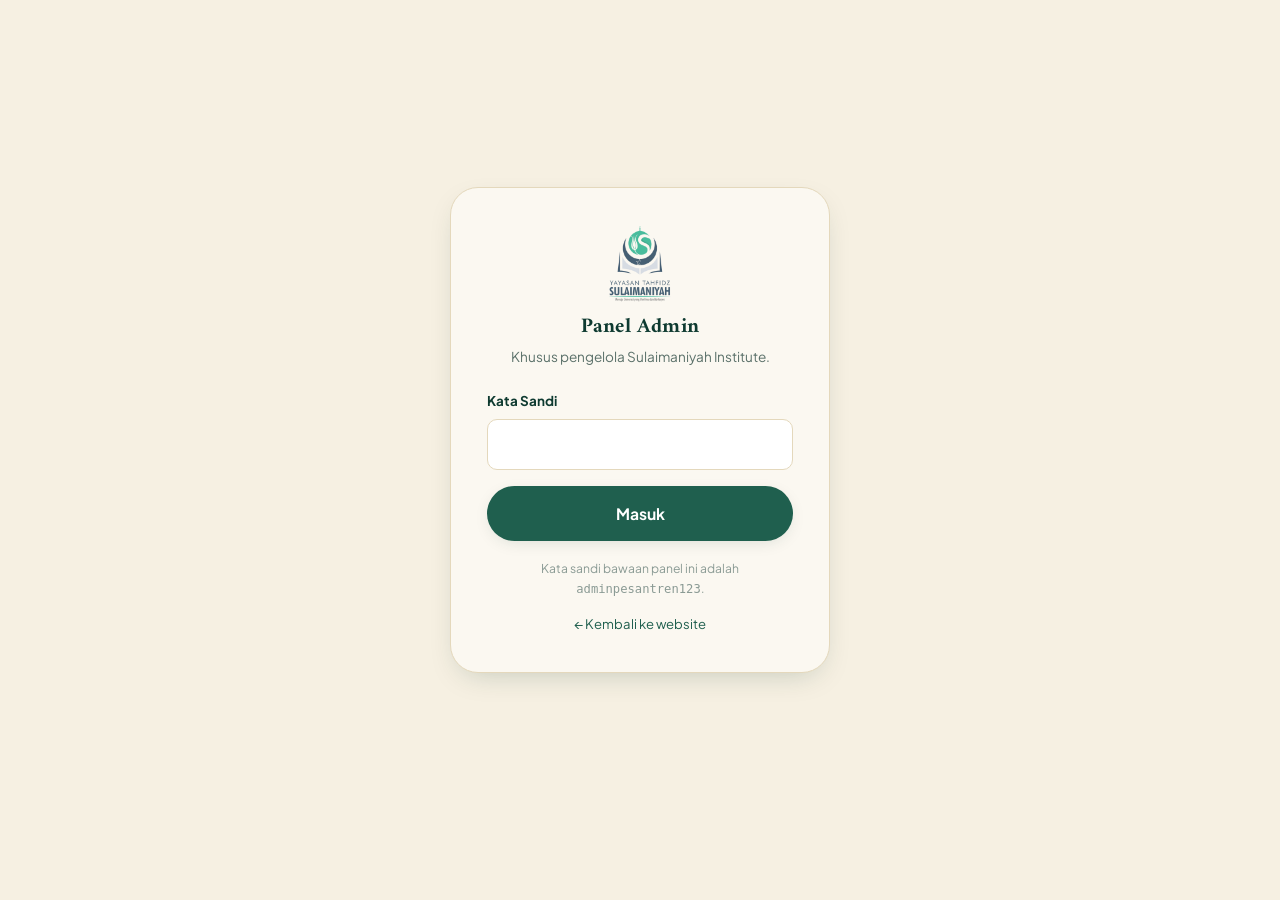
==== admin.html @ 263910fd "Updated Teroke" ====
<!DOCTYPE html>
<html lang="id">
<head>
<meta charset="UTF-8">
<meta name="viewport" content="width=device-width, initial-scale=1.0">
<meta name="robots" content="noindex, nofollow">
<title>Panel Admin — Sulaimaniyah Institute</title>
<link rel="icon" type="image/svg+xml" src="assets/images/sulaimaniyah.svg">
<link rel="stylesheet" href="https://cdnjs.cloudflare.com/ajax/libs/font-awesome/6.5.2/css/all.min.css" referrerpolicy="no-referrer">
<link rel="stylesheet" href="css/style.css">
</head>
<body class="admin-body">

<svg width="0" height="0" style="position:absolute" aria-hidden="true">
  <symbol id="star-mark" viewBox="0 0 64 64">
    <circle cx="32" cy="32" r="31" fill="#0E3A30"/>
    <g fill="none" stroke="#E7C77E" stroke-width="2">
      <rect x="15" y="15" width="34" height="34"/>
      <rect x="15" y="15" width="34" height="34" transform="rotate(45 32 32)"/>
    </g>
    <circle cx="32" cy="32" r="6" fill="#E7C77E"/>
  </symbol>
</svg>

<form id="loginForm" class="admin-shell" style="display: flex; align-items: center; justify-content: center; min-height: 100vh;">
  <div class="admin-login">
    <img width="80" height="80" style="display: block; margin: 0 auto 12px auto;" src="assets/image/sulaimaniyah.png" alt="Logo Sulaimaniyah Institute" />
    <h2 style="font-size:1.3rem;margin-bottom:6px">Panel Admin</h2>
    <p style="font-size:.85rem;color:#5a7069;margin-bottom:22px">Khusus pengelola Sulaimaniyah Institute.</p>
    <div class="field" style="margin-bottom:16px;text-align:left">
      <label for="adminPassword">Kata Sandi</label>
      <input id="adminPassword" type="password" required autocomplete="current-password">
    </div>
    <button class="btn btn-primary btn-block" type="submit">Masuk</button>
    <p id="loginError" style="color:#A3402C;font-size:.82rem;margin-top:12px;min-height:1.2em;display:none;"></p>
    <p style="font-size:.76rem;color:#8a9a94;margin-top:18px">Kata sandi bawaan panel ini adalah <code>adminpesantren123</code>.</p>
    <a href="index.html" style="display:inline-block;margin-top:14px;font-size:.82rem;color:var(--emerald)">← Kembali ke website</a>
  </div>
</form>

<div class="admin-shell" id="adminDashboard" style="display: none;">
  <div style="display:flex;align-items:center;justify-content:space-between;margin-bottom:28px;flex-wrap:wrap;gap:12px">
    <div class="brand">
      <svg class="brand-mark"><use href="#star-mark"/></svg>
      <span class="brand-text">
        <strong>Panel Admin</strong>
        <span>Sulaimaniyah Institute</span>
      </span>
    </div>
    <div style="display:flex;gap:10px">
      <a href="index.html" class="btn btn-outline btn-sm" target="_blank">Lihat Website</a>
      <button class="btn btn-outline btn-sm" id="btnLogout">Keluar</button>
    </div>
  </div>

  <p class="admin-note">
    <i class="fa-solid fa-circle-info"></i>&nbsp;
    Perubahan konten Galeri &amp; Berita disimpan dalam penyimpanan lokal browser (LocalStorage) secara sementara. Data pendaftaran santri dan konfirmasi donasi ditarik secara real-time dari Google Sheets.
  </p>

  <div class="admin-tabs">
    <button class="admin-tab tab-btn active" data-target="panel-galeri">Galeri Foto</button>
    <button class="admin-tab tab-btn" data-target="panel-berita">Berita &amp; Informasi</button>
    <button class="admin-tab tab-btn" data-target="panel-formulir">Pendaftaran &amp; Donasi</button>
  </div>

  <section class="admin-panel tab-pane active" id="panel-galeri">
    <h3 style="margin-bottom:18px">Tambah / Edit Foto</h3>
    <form id="formTambahGaleri">
      <div class="form-grid">
        <div class="field full">
          <label for="g_judul">Judul Foto <span class="req">*</span></label>
          <input id="g_judul" required>
        </div>
        <div class="field">
          <label for="g_kategori">Kategori <span class="req">*</span></label>
          <select id="g_kategori" required>
            <option value="kegiatan">Kegiatan</option>
            <option value="belajar">Belajar</option>
            <option value="acara">Acara</option>
            <option value="fasilitas">Fasilitas</option>
          </select>
        </div>
        <div class="field">
          <label for="g_img_url">URL Gambar <span class="req">*</span></label>
          <input id="g_img_url" placeholder="https://... atau assets/images/nama.jpg" required>
        </div>
      </div>
      <div class="form-foot">
        <button type="submit" class="btn btn-primary">Tambah Foto</button>
      </div>
    </form>

    <div style="margin-top: 30px;">
      <h4 style="margin-bottom: 12px;">Daftar Konten Galeri</h4>
      <div style="overflow-x: auto;">
        <table id="tableCMSGaleri" class="admin-table" style="width: 100%; border-collapse: collapse;">
          <thead>
            <tr style="text-align: left; background: var(--emerald-soft); border-bottom: 2px solid var(--emerald);">
              <th style="padding: 12px 10px;">ID</th>
              <th style="padding: 12px 10px;">Judul</th>
              <th style="padding: 12px 10px;">Kategori</th>
              <th style="padding: 12px 10px;">Aksi</th>
            </tr>
          </thead>
          <tbody>
            <tr><td colspan="4" class="text-center" style="padding: 20px;">Memuat galeri...</td></tr>
          </tbody>
        </table>
      </div>
    </div>
  </section>

  <section class="admin-panel tab-pane" id="panel-berita">
    <h3 style="margin-bottom:18px">Tambah / Edit Berita</h3>
    <form id="formTambahBerita">
      <div class="form-grid">
        <div class="field full">
          <label for="b_judul">Judul <span class="req">*</span></label>
          <input id="b_judul" required>
        </div>
        <div class="field">
          <label for="b_kategori">Kategori <span class="req">*</span></label>
          <select id="b_kategori" required>
            <option value="pengumuman">Pengumuman</option>
            <option value="kegiatan">Kegiatan</option>
            <option value="artikel">Artikel</option>
          </select>
        </div>
        <div class="field full">
          <label for="b_ringkasan">Ringkasan Singkat <span class="req">*</span></label>
          <textarea id="b_ringkasan" rows="2" required></textarea>
        </div>
        <div class="field full">
          <label for="b_isi">Isi Lengkap <span class="req">*</span></label>
          <textarea id="b_isi" rows="5" required></textarea>
        </div>
      </div>
      <div class="form-foot">
        <button type="submit" class="btn btn-primary">Tambah Berita</button>
      </div>
    </form>

    <div style="margin-top: 30px;">
      <h4 style="margin-bottom: 12px;">Daftar Konten Berita</h4>
      <div style="overflow-x: auto;">
        <table id="tableCMSBerita" class="admin-table" style="width: 100%; border-collapse: collapse;">
          <thead>
            <tr style="text-align: left; background: var(--emerald-soft); border-bottom: 2px solid var(--emerald);">
              <th style="padding: 12px 10px;">ID</th>
              <th style="padding: 12px 10px;">Judul</th>
              <th style="padding: 12px 10px;">Kategori</th>
              <th style="padding: 12px 10px;">Aksi</th>
            </tr>
          </thead>
          <tbody>
            <tr><td colspan="4" class="text-center" style="padding: 20px;">Memuat berita...</td></tr>
          </tbody>
        </table>
      </div>
    </div>
  </section>

  <section class="admin-panel tab-pane" id="panel-formulir">
    <div style="display:flex; justify-content:space-between; align-items:center; margin-bottom:18px; flex-wrap:wrap; gap:10px;">
      <h3 style="margin: 0;">Data Formulir Pesantren</h3>
      <span id="dashboardStatus" style="font-weight: 600; color: var(--emerald); font-size: 0.95rem;"></span>
    </div>

    <div style="margin-bottom: 40px;">
      <h4 style="margin-bottom: 12px;">Daftar Pendaftaran Santri (Google Sheets)</h4>
      <div style="overflow-x: auto;">
        <table id="tablePendaftaran" class="admin-table" style="width: 100%; border-collapse: collapse;">
          <thead>
            <tr style="text-align: left; background: var(--emerald-soft); border-bottom: 2px solid var(--emerald);">
              <th style="padding: 12px 10px;">Tanggal</th>
              <th style="padding: 12px 10px;">Nama</th>
              <th style="padding: 12px 10px;">Jenjang</th>
              <th style="padding: 12px 10px;">L/P</th>
              <th style="padding: 12px 10px;">WhatsApp</th>
              <th style="padding: 12px 10px;">Asal Sekolah</th>
            </tr>
          </thead>
          <tbody>
            <tr><td colspan="6" class="text-center" style="padding: 20px; color: #5a7069;">Menghubungkan ke Google Sheets...</td></tr>
          </tbody>
        </table>
      </div>
    </div>

    <div>
      <h4 style="margin-bottom: 12px;">Daftar Konfirmasi Donasi (Google Sheets)</h4>
      <div style="overflow-x: auto;">
        <table id="tableDonasi" class="admin-table" style="width: 100%; border-collapse: collapse;">
          <thead>
            <tr style="text-align: left; background: var(--emerald-soft); border-bottom: 2px solid var(--emerald);">
              <th style="padding: 12px 10px;">Tanggal</th>
              <th style="padding: 12px 10px;">Nama Donatur</th>
              <th style="padding: 12px 10px;">WhatsApp</th>
              <th style="padding: 12px 10px;">Program</th>
              <th style="padding: 12px 10px;">Nominal</th>
              <th style="padding: 12px 10px;">Metode</th>
            </tr>
          </thead>
          <tbody>
            <tr><td colspan="6" class="text-center" style="padding: 20px; color: #5a7069;">Menghubungkan ke Google Sheets...</td></tr>
          </tbody>
        </table>
      </div>
    </div>
  </section>
</div>

<div class="admin-toast" id="toast"></div>

<script src="js/data.js"></script>
<script src="js/admin.js"></script>
</body>
</html>
---- css/style.css ----
/* ==========================================================================
   Pesantren Ukhuwah Islamiyah Sulaimaniyah Institute
   Design system: manuscript-illumination palette, girih geometry signature
   ========================================================================== */

@import url('https://fonts.googleapis.com/css2?family=Amiri:wght@400;700&family=Scheherazade+New:wght@500;700&family=Plus+Jakarta+Sans:wght@400;500;600;700;800&display=swap');

:root{
  /* -- Color tokens ------------------------------------------------------ */
  --ink:            #16302A;   /* deep pine ink — body text on light        */
  --emerald:        #1F5F4E;   /* primary brand green                       */
  --emerald-deep:   #0E3A30;   /* dark green — footer, night sections       */
  --emerald-soft:   #E7EFE9;   /* pale green tint for chips/backgrounds     */
  --gold:           #B9862E;   /* antique illumination gold                 */
  --gold-light:     #E7C77E;   /* light gold for hairlines on dark          */
  --parchment:      #F6F0E2;   /* warm parchment section background        */
  --parchment-line: #E4D8BC;   /* hairline borders on parchment            */
  --ivory:          #FBF8F1;   /* card surface                              */
  --indigo:         #1B2A44;  /* maghrib-sky accent, used sparingly        */
  --white:          #FFFFFF;
  --danger:         #A3402C;

  /* -- Type ---------------------------------------------------------------*/
  --font-display: 'Amiri', 'Noto Naskh Arabic', serif;
  --font-arabic:  'Scheherazade New', 'Amiri', serif;
  --font-body:    'Plus Jakarta Sans', -apple-system, BlinkMacSystemFont, sans-serif;

  /* -- Layout ---------------------------------------------------------------*/
  --container: 1180px;
  --radius-sm: 6px;
  --radius-md: 14px;
  --radius-lg: 28px;
  --shadow-card: 0 10px 30px -12px rgba(14, 58, 48, 0.25);
  --shadow-soft: 0 4px 18px -6px rgba(14, 58, 48, 0.18);
  --ease: cubic-bezier(.22,.61,.36,1);
}

/* -- Reset ---------------------------------------------------------------*/
*,*::before,*::after{ box-sizing:border-box; }
html{ scroll-behavior:smooth; }
@media (prefers-reduced-motion: reduce){
  html{ scroll-behavior:auto; }
  *,*::before,*::after{ animation-duration:0.001ms !important; animation-iteration-count:1 !important; transition-duration:0.001ms !important; scroll-behavior:auto !important; }
}
body{ margin:0; }
img{ max-width:100%; display:block; }
a{ color:inherit; text-decoration:none; }
ul{ margin:0; padding:0; list-style:none; }
button{ font:inherit; cursor:pointer; }
input,textarea,select{ font:inherit; }
h1,h2,h3,h4,p{ margin:0; }

:focus-visible{ outline:3px solid var(--gold); outline-offset:3px; }

body{
  font-family:var(--font-body);
  color:var(--ink);
  background:var(--white);
  -webkit-font-smoothing:antialiased;
  line-height:1.6;
}

/* -- Utility ---------------------------------------------------------------*/
.container{ width:100%; max-width:var(--container); margin-inline:auto; padding-inline:24px; }
.section{ padding-block:96px; position:relative; }
@media (max-width:720px){ .section{ padding-block:64px; } }
.section-head{ max-width:640px; margin-bottom:56px; }
.section-head.center{ margin-inline:auto; text-align:center; }

.eyebrow{
  display:inline-flex; align-items:center; gap:10px;
  font-family:var(--font-arabic);
  font-size:1.15rem;
  color:var(--gold);
  margin-bottom:14px;
}
.eyebrow::before{
  content:''; width:26px; height:2px; background:var(--gold);
}

h1,h2,h3,.font-display{ font-family:var(--font-display); font-weight:700; color:var(--emerald-deep); letter-spacing:.2px; }
h2{ font-size:clamp(1.9rem,3.4vw,2.7rem); line-height:1.15; }
h3{ font-size:1.4rem; line-height:1.3; }
.lede{ font-size:1.08rem; color:#3E5750; margin-top:16px; }

.btn{
  display:inline-flex; align-items:center; justify-content:center; gap:10px;
  padding:14px 28px; border-radius:999px; font-weight:700; font-size:.98rem;
  border:1.5px solid transparent; transition:transform .25s var(--ease), box-shadow .25s var(--ease), background .25s var(--ease);
  white-space:nowrap;
}
.btn:hover{ transform:translateY(-2px); }
.btn-primary{ background:var(--emerald); color:var(--white); box-shadow:var(--shadow-soft); }
.btn-primary:hover{ background:var(--emerald-deep); }
.btn-gold{ background:var(--gold); color:var(--white); box-shadow:var(--shadow-soft); }
.btn-gold:hover{ background:#a1761f; }
.btn-outline{ background:transparent; border-color:var(--emerald); color:var(--emerald); }
.btn-outline:hover{ background:var(--emerald); color:var(--white); }
.btn-outline-light{ background:transparent; border-color:rgba(255,255,255,.55); color:var(--white); }
.btn-outline-light:hover{ background:rgba(255,255,255,.14); }
.btn-sm{ padding:9px 18px; font-size:.85rem; }
.btn-block{ width:100%; }

.chip{ display:inline-flex; align-items:center; gap:6px; padding:6px 14px; border-radius:999px; background:var(--emerald-soft); color:var(--emerald-deep); font-size:.82rem; font-weight:700; }

/* Font Awesome icon sizing inside themed containers */
.facility-ic i, .dprogram .ic i, .about-list .ic i, .news-thumb i, .qris-box i{ font-size:1.35rem; }
.contact-row .ic i, .fab i, .social-row a i{ font-size:1.1rem; }
.nav-toggle i{ font-size:1.3rem; color:var(--emerald-deep); }
.testi-nav-arrow i{ font-size:1rem; }

/* girih watermark background */
.girih-bg{ position:relative; }
.girih-bg::before{
  content:''; position:absolute; inset:0; pointer-events:none; opacity:.05;
  background-image:url("data:image/svg+xml,%3Csvg xmlns='http://www.w3.org/2000/svg' width='84' height='84' viewBox='0 0 84 84'%3E%3Cg fill='none' stroke='%230E3A30' stroke-width='1.2'%3E%3Cpath d='M42 2 L64 24 L42 46 L20 24 Z'/%3E%3Cpath d='M42 46 L64 68 L42 82 L20 68 Z' transform='translate(0,-8)'/%3E%3Ccircle cx='42' cy='24' r='8'/%3E%3C/g%3E%3C/svg%3E");
  background-size:84px 84px;
}

/* geometric corner ornament */
.ornament{ position:absolute; width:34px; height:34px; opacity:.8; }
.ornament svg{ width:100%; height:100%; }
.ornament.tl{ top:10px; left:10px; }
.ornament.tr{ top:10px; right:10px; transform:scaleX(-1); }
.ornament.bl{ bottom:10px; left:10px; transform:scaleY(-1); }
.ornament.br{ bottom:10px; right:10px; transform:scale(-1,-1); }

.framed{ position:relative; border:1px solid var(--parchment-line); border-radius:var(--radius-md); padding:8px; }

/* -- Skip link ---------------------------------------------------------------*/
.skip-link{ position:absolute; left:-9999px; top:0; background:var(--emerald-deep); color:#fff; padding:12px 18px; z-index:999; border-radius:0 0 8px 0; }
.skip-link:focus{ left:0; }

/* ==========================================================================
   Header / Nav
   ========================================================================== */
.site-header{
  position:sticky; top:0; z-index:200; background:rgba(251,248,241,.92); backdrop-filter:blur(10px);
  border-bottom:1px solid var(--parchment-line);
}
.nav{ display:flex; align-items:center; justify-content:space-between; padding-block:14px; }
.brand{ display:flex; align-items:center; gap:12px; }
.brand-mark{ width:42px; height:42px; flex:none; }
.brand-text{ display:flex; flex-direction:column; line-height:1.15; }
.brand-text strong{ font-family:var(--font-display); color:var(--emerald-deep); font-size:1.02rem; }
.brand-text span{ font-size:.7rem; letter-spacing:.14em; text-transform:uppercase; color:var(--gold); font-weight:700; }

.nav-links{ display:flex; align-items:center; gap:30px; }
.nav-links a{ font-size:.92rem; font-weight:600; color:var(--ink); position:relative; padding-block:4px; }
.nav-links a::after{ content:''; position:absolute; left:0; right:0; bottom:-2px; height:2px; background:var(--gold); transform:scaleX(0); transition:transform .25s var(--ease); }
.nav-links a:hover::after, .nav-links a.active::after{ transform:scaleX(1); }
.nav-cta{ display:flex; align-items:center; gap:12px; }
.lang-switcher {
  appearance: none;
  background-color: transparent;
  border: 1px solid var(--parchment-line);
  color: var(--ink);
  padding: 8px 32px 8px 16px;
  border-radius: 999px;
  font-weight: 700;
  font-size: 0.85rem;
  cursor: pointer;
  background-image: url("data:image/svg+xml;charset=UTF-8,%3Csvg xmlns='http://www.w3.org/2000/svg' viewBox='0 0 24 24' fill='none' stroke='%2316302A' stroke-width='2.5' stroke-linecap='round' stroke-linejoin='round'%3E%3Cpolyline points='6 9 12 15 18 9'%3E%3C/polyline%3E%3C/svg%3E");
  background-repeat: no-repeat;
  background-position: right 12px center;
  background-size: 12px;
  transition: all 0.25s var(--ease);
}

.lang-switcher:hover, .lang-switcher:focus {
  border-color: var(--emerald);
  outline: none;
}
.nav-toggle{ display:none; background:none; border:none; padding:8px; }
.nav-toggle span{ display:block; width:24px; height:2px; background:var(--emerald-deep); margin:5px 0; transition:transform .25s var(--ease), opacity .25s var(--ease); }

@media (max-width:960px){
  .nav-links{
    position:fixed; inset:70px 0 0 0; background:var(--ivory); flex-direction:column; justify-content:flex-start;
    padding:32px 24px; gap:22px; transform:translateX(100%); transition:transform .3s var(--ease); overflow:auto;
  }
  .nav-links.open{ transform:translateX(0); }
  .nav-toggle{ display:block; }
  .nav-cta .btn span{ display:none; }
}

/* ==========================================================================
   Hero
   ========================================================================== */
.hero{
  position:relative; padding-block:72px 100px; overflow:hidden;
  background:radial-gradient(circle at 85% 0%, var(--emerald-soft) 0%, var(--white) 55%);
}
.hero-grid{ display:grid; grid-template-columns:1.05fr .95fr; gap:56px; align-items:center; }
@media (max-width:960px){ .hero-grid{ grid-template-columns:1fr; } }

.hero-ar{ font-family:var(--font-arabic); font-size:1.6rem; color:var(--gold); margin-bottom:18px; }
.hero h1{ font-size:clamp(2.3rem,4.4vw,3.6rem); line-height:1.1; }
.hero h1 em{ font-style:normal; color:var(--emerald); }
.hero-actions{ display:flex; flex-wrap:wrap; gap:16px; margin-top:34px; }

.hero-figure{ position:relative; }
.hero-frame{
  position:relative; border-radius:var(--radius-lg); overflow:hidden; aspect-ratio:4/5;
  background:linear-gradient(160deg,var(--emerald) 0%,var(--emerald-deep) 100%);
  box-shadow:var(--shadow-card); border:6px solid var(--ivory); outline:1px solid var(--parchment-line);
}
.hero-frame svg{ width:100%; height:100%; }
.hero-badge{
  position:absolute; left:-18px; bottom:26px; background:var(--ivory); border:1px solid var(--parchment-line);
  border-radius:var(--radius-md); padding:16px 20px; box-shadow:var(--shadow-card); display:flex; gap:12px; align-items:center;
  max-width:230px;
}
@media (max-width:520px){ .hero-badge{ left:8px; bottom:-20px; } }
.hero-badge strong{ display:block; font-family:var(--font-display); color:var(--emerald-deep); font-size:1.3rem; }
.hero-badge span{ font-size:.78rem; color:#5a7069; }

/* ==========================================================================
   Stats
   ========================================================================== */
.stats{ background:var(--emerald-deep); color:var(--white); padding-block:52px; }
.stats-grid{ display:grid; grid-template-columns:repeat(4,1fr); gap:24px; text-align:center; }
@media (max-width:760px){ .stats-grid{ grid-template-columns:repeat(2,1fr); } }
.stat strong{ display:block; font-family:var(--font-display); font-size:clamp(2.5rem, 5vw, 4rem); color:var(--gold-light); }
.stat span{ font-size:.82rem; letter-spacing:.05em; opacity:.85; }

/* ==========================================================================
   Tentang
   ========================================================================== */
.about{ background:var(--white); }
.about-grid{ display:grid; grid-template-columns:1fr 1fr; gap:64px; align-items:start; }
@media (max-width:900px){ .about-grid{ grid-template-columns:1fr; } }
.about-list{ margin-top:26px; display:grid; gap:16px; }
.about-list li{ display:flex; gap:14px; align-items:flex-start; font-size:.96rem; }
.about-list .ic{ flex:none; width:34px; height:34px; border-radius:50%; background:var(--emerald-soft); display:flex; align-items:center; justify-content:center; color:var(--emerald); }
.pull-quote{
  font-family:var(--font-display); font-size:1.25rem; color:var(--emerald-deep); line-height:1.5;
  border-left:3px solid var(--gold); padding-left:22px; margin-top:8px;
}
.pull-quote footer{ font-family:var(--font-body); font-size:.82rem; color:#5a7069; margin-top:10px; font-weight:600; }

/* ==========================================================================
   Fasilitas
   ========================================================================== */
.facilities{ background:var(--parchment); }
.facility-grid{ display:grid; grid-template-columns:repeat(3,1fr); gap:26px; }
@media (max-width:900px){ .facility-grid{ grid-template-columns:repeat(2,1fr); } }
@media (max-width:600px){ .facility-grid{ grid-template-columns:1fr; } }
.facility-card{
  background:var(--ivory); border:1px solid var(--parchment-line); border-radius:var(--radius-md);
  padding:28px 24px; position:relative; overflow:hidden; transition:transform .25s var(--ease), box-shadow .25s var(--ease);
}
.facility-card:hover{ transform:translateY(-6px); box-shadow:var(--shadow-card); }
.facility-ic{ width:52px; height:52px; border-radius:14px; background:var(--emerald); color:#fff; display:flex; align-items:center; justify-content:center; margin-bottom:18px; }
.facility-card h3{ margin-bottom:8px; }
.facility-card p{ font-size:.92rem; color:#4a615a; }

/* ==========================================================================
   Galeri
   ========================================================================== */
.gallery-filters{ display:flex; flex-wrap:wrap; gap:10px; margin-bottom:32px; }
.gfilter{ padding:9px 18px; border-radius:999px; border:1.5px solid var(--parchment-line); background:var(--ivory); font-weight:700; font-size:.84rem; color:var(--emerald-deep); transition:all .2s var(--ease); }
.gfilter.active, .gfilter:hover{ background:var(--emerald); border-color:var(--emerald); color:#fff; }
.gallery-grid{ display:grid; grid-template-columns:repeat(4,1fr); gap:16px; }
@media (max-width:900px){ .gallery-grid{ grid-template-columns:repeat(3,1fr); } }
@media (max-width:620px){ .gallery-grid{ grid-template-columns:repeat(2,1fr); } }
.gitem{
  position:relative; border-radius:var(--radius-sm); overflow:hidden; aspect-ratio:1/1; cursor:pointer;
  border:1px solid var(--parchment-line);
}
.gitem img{ width:100%; height:100%; object-fit:cover; transition:transform .5s var(--ease); }
.gitem:hover img{ transform:scale(1.08); }
.gitem .gcap{
  position:absolute; inset:auto 0 0 0; padding:10px 12px; font-size:.76rem; font-weight:700; color:#fff;
  background:linear-gradient(0deg,rgba(14,58,48,.88),transparent); opacity:0; transition:opacity .25s var(--ease);
}
.gitem:hover .gcap{ opacity:1; }
.gallery-empty{ text-align:center; padding:40px 0; color:#5a7069; font-size:.92rem; }

.lightbox{
  position:fixed; inset:0; background:rgba(14,20,18,.92); z-index:400; display:none;
  align-items:center; justify-content:center; padding:32px;
}
.lightbox.open{ display:flex; }
.lightbox-inner{ max-width:820px; width:100%; }
.lightbox-inner img{ width:100%; border-radius:var(--radius-md); max-height:70vh; object-fit:contain; background:#0E3A30; }
.lightbox-cap{ color:#fff; text-align:center; margin-top:14px; font-size:.9rem; }
.lightbox-close{ position:absolute; top:24px; right:28px; background:none; border:none; color:#fff; font-size:2rem; line-height:1; }

/* ==========================================================================
   Berita
   ========================================================================== */
.news-grid{ display:grid; grid-template-columns:repeat(3,1fr); gap:26px; }
@media (max-width:900px){ .news-grid{ grid-template-columns:1fr 1fr; } }
@media (max-width:620px){ .news-grid{ grid-template-columns:1fr; } }
.news-card{ background:var(--ivory); border:1px solid var(--parchment-line); border-radius:var(--radius-md); overflow:hidden; display:flex; flex-direction:column; transition:box-shadow .25s var(--ease), transform .25s var(--ease); }
.news-card:hover{ transform:translateY(-4px); box-shadow:var(--shadow-card); }
.news-thumb{ aspect-ratio:16/10; background:linear-gradient(135deg,var(--emerald-soft),var(--parchment)); display:flex; align-items:center; justify-content:center; color:var(--emerald); }
.news-thumb svg{ width:44px; height:44px; }
.news-body{ padding:22px; display:flex; flex-direction:column; gap:10px; flex:1; }
.news-meta{ display:flex; gap:10px; font-size:.74rem; text-transform:uppercase; letter-spacing:.06em; color:var(--gold); font-weight:700; }
.news-body h3{ font-size:1.12rem; }
.news-body p{ font-size:.88rem; color:#4a615a; flex:1; }
.news-more{ font-weight:700; font-size:.84rem; color:var(--emerald); display:inline-flex; align-items:center; gap:6px; }

.news-modal{ position:fixed; inset:0; background:rgba(14,20,18,.6); z-index:400; display:none; align-items:center; justify-content:center; padding:24px; }
.news-modal.open{ display:flex; }
.news-modal-card{ background:var(--ivory); max-width:640px; width:100%; border-radius:var(--radius-md); padding:36px; max-height:85vh; overflow:auto; position:relative; }
.news-modal-close{ position:absolute; top:18px; right:18px; background:none; border:none; font-size:1.6rem; color:var(--emerald-deep); }

/* ==========================================================================
   Forms (Pendaftaran / Donasi confirm)
   ========================================================================== */
.form-card{ background:var(--ivory); border:1px solid var(--parchment-line); border-radius:var(--radius-lg); padding:40px; box-shadow:var(--shadow-soft); }
.form-grid{ display:grid; grid-template-columns:1fr 1fr; gap:20px; }
@media (max-width:640px){ .form-grid{ grid-template-columns:1fr; } }
.field{ display:flex; flex-direction:column; gap:7px; }
.field.full{ grid-column:1/-1; }
.field label{ font-size:.84rem; font-weight:700; color:var(--emerald-deep); }
.field .req{ color:var(--danger); }
.field input, .field select, .field textarea{
  padding:12px 14px; border-radius:10px; border:1.5px solid var(--parchment-line); background:#fff; color:var(--ink);
  transition:border-color .2s var(--ease);
}
.field input:focus, .field select:focus, .field textarea:focus{ border-color:var(--emerald); }
.field small{ font-size:.76rem; color:#6a7f78; }
.form-foot{ display:flex; align-items:center; justify-content:space-between; gap:16px; margin-top:26px; flex-wrap:wrap; }
.form-status{ font-size:.86rem; font-weight:700; min-height:1.2em; }
.form-status.ok{ color:var(--emerald); }
.form-status.err{ color:var(--danger); }
.form-note{ background:var(--emerald-soft); color:var(--emerald-deep); border-radius:var(--radius-md); padding:16px 20px; font-size:.86rem; margin-bottom:24px; }

/* ==========================================================================
   Donasi
   ========================================================================== */
.donation{ background:var(--emerald-deep); color:var(--white); position:relative; }
.donation .section-head p{ color:#CFE0D8; }
.donation .eyebrow{ color:var(--gold-light); }
.donation h2{ color:#fff; }
.donation-programs{ display:grid; grid-template-columns:repeat(4,1fr); gap:20px; margin-bottom:56px; }
@media (max-width:900px){ .donation-programs{ grid-template-columns:1fr 1fr; } }
@media (max-width:560px){ .donation-programs{ grid-template-columns:1fr; } }
.dprogram{ background:rgba(255,255,255,.06); border:1px solid rgba(255,255,255,.14); border-radius:var(--radius-md); padding:24px; }
.dprogram .ic{ width:44px; height:44px; border-radius:12px; background:var(--gold); display:flex; align-items:center; justify-content:center; margin-bottom:16px; color:var(--emerald-deep); }
.dprogram h3{ color:#fff; font-size:1.05rem; }
.dprogram p{ font-size:.85rem; color:#CFE0D8; margin-top:8px; }

.donation-panel{ display:grid; grid-template-columns:1fr 1fr; gap:36px; background:rgba(255,255,255,.04); border:1px solid rgba(255,255,255,.14); border-radius:var(--radius-lg); padding:36px; }
@media (max-width:900px){ .donation-panel{ grid-template-columns:1fr; } }
.bank-row{ display:flex; align-items:center; justify-content:space-between; background:rgba(255,255,255,.07); border-radius:12px; padding:14px 18px; margin-bottom:12px; }
.bank-row strong{ display:block; font-size:1.02rem; letter-spacing:.03em; }
.bank-row span{ font-size:.78rem; color:#CFE0D8; }
.copy-btn{ background:var(--gold); color:var(--emerald-deep); border:none; border-radius:8px; padding:8px 14px; font-weight:700; font-size:.78rem; }
.qris-box{ background:#fff; border-radius:var(--radius-md); padding:18px; margin-top:18px; text-align:center; color:var(--emerald-deep); }
.qris-box svg{ width:150px; height:150px; margin-inline:auto; }
.donation-panel .form-card{ background:#fff; }

/* ==========================================================================
   Testimoni
   ========================================================================== */
.testi{ background:var(--parchment); }
.testi-track-wrap{ position:relative; overflow: hidden; max-width:720px; margin-inline:auto; }
.testi-track{ display:flex; transition: transform 0.4s ease-in-out; }
.testi-card{ flex:0 0 100%; background:var(--ivory); border:1px solid var(--parchment-line); border-radius:var(--radius-lg); padding:40px; text-align:center; }
.testi-card p{ font-family:var(--font-display); font-size:1.25rem; color:var(--emerald-deep); line-height:1.55; }
.testi-avatar{ width:56px; height:56px; border-radius:50%; background:var(--emerald); color:#fff; display:flex; align-items:center; justify-content:center; margin:22px auto 10px; font-weight:700; font-family:var(--font-display); }
.testi-name{ font-weight:700; color:var(--emerald-deep); }
.testi-role{ font-size:.8rem; color:#6a7f78; }
.testi-nav{ display:flex; align-items:center; justify-content:center; gap:16px; margin-top:26px; }
.testi-dots{ display:flex; gap:10px; }
.testi-dot{ width:9px; height:9px; border-radius:50%; background:var(--parchment-line); border:none; padding:0; }
.testi-dot.active{ background:var(--emerald); width:22px; border-radius:5px; transition:all .25s var(--ease); }
.testi-nav-arrow{ width:38px; height:38px; border-radius:50%; border:1px solid var(--parchment-line); background:var(--ivory); display:flex; align-items:center; justify-content:center; color:var(--emerald-deep); }
.testi-nav-arrow:hover{ background:var(--emerald); color:#fff; }

/* ==========================================================================
   FAQ
   ========================================================================== */
.faq-list{ max-width:760px; margin-inline:auto; display:grid; gap:14px; }
.faq-item{ border:1px solid var(--parchment-line); border-radius:var(--radius-md); overflow:hidden; background:var(--ivory); }
.faq-q{ width:100%; display:flex; align-items:center; justify-content:space-between; gap:16px; padding:20px 24px; background:none; border:none; text-align:left; font-weight:700; color:var(--emerald-deep); font-size:.98rem; }
.faq-q .plus{ flex:none; width:22px; height:22px; position:relative; }
.faq-q .plus::before, .faq-q .plus::after{ content:''; position:absolute; background:var(--emerald); transition:transform .25s var(--ease); }
.faq-q .plus::before{ left:0; top:50%; width:100%; height:2px; transform:translateY(-50%); }
.faq-q .plus::after{ top:0; left:50%; width:2px; height:100%; transform:translateX(-50%); }
.faq-item.open .plus::after{ transform:translateX(-50%) scaleY(0); }
.faq-a{ max-height:0; overflow:hidden; transition:max-height .3s var(--ease); }
.faq-a p{ padding:0 24px 20px; font-size:.9rem; color:#4a615a; }

/* ==========================================================================
   Kontak
   ========================================================================== */
.contact-grid{ display:grid; grid-template-columns:1fr 1fr; gap:40px; }
@media (max-width:900px){ .contact-grid{ grid-template-columns:1fr; } }
.contact-info{ display:grid; gap:20px; }
.contact-row{ display:flex; gap:16px; align-items:flex-start; }
.contact-row .ic{ flex:none; width:42px; height:42px; border-radius:12px; background:var(--emerald-soft); color:var(--emerald); display:flex; align-items:center; justify-content:center; }
.contact-row strong{ display:block; font-size:.95rem; }
.contact-row span, .contact-row a{ font-size:.86rem; color:#4a615a; }
.map-frame{ border-radius:var(--radius-md); overflow:hidden; border:1px solid var(--parchment-line); aspect-ratio:4/3; }
.map-frame iframe{ width:100%; height:100%; border:0; }
.social-row{ display:flex; gap:12px; margin-top:8px; }
.social-row a{ width:40px; height:40px; border-radius:50%; background:var(--emerald); color:#fff; display:flex; align-items:center; justify-content:center; transition:background .2s var(--ease); }
.social-row a:hover{ background:var(--gold); }

/* ==========================================================================
   Footer
   ========================================================================== */
.site-footer{ background:var(--indigo); color:#D9E2EC; padding-top:64px; }
.footer-grid{ display:grid; grid-template-columns:1.4fr 1fr 1fr 1fr; gap:40px; padding-bottom:44px; border-bottom:1px solid rgba(255,255,255,.1); }
@media (max-width:800px){ .footer-grid{ grid-template-columns:1fr 1fr; } }
.footer-grid h4{ color:#fff; font-size:.85rem; text-transform:uppercase; letter-spacing:.08em; margin-bottom:16px; }
.footer-grid ul{ display:grid; gap:10px; }
.footer-grid a{ font-size:.86rem; color:#B7C4D6; }
.footer-grid a:hover{ color:#fff; }
.footer-brand p{ font-size:.86rem; color:#B7C4D6; margin-top:12px; max-width:280px; }
.footer-bottom{ display:flex; justify-content:space-between; padding-block:22px; font-size:.78rem; color:#8fa0b5; flex-wrap:wrap; gap:10px; }

/* ==========================================================================
   Floating actions
   ========================================================================== */
.fab-wrap{ position:fixed; right:22px; bottom:22px; z-index:250; display:flex; flex-direction:column; gap:12px; align-items:flex-end; }
.fab{ width:52px; height:52px; border-radius:50%; display:flex; align-items:center; justify-content:center; box-shadow:var(--shadow-card); border:none; }
.fab-wa{ background:#25D366; color:#fff; }
.fab-top{ background:var(--ivory); color:var(--emerald-deep); border:1px solid var(--parchment-line); opacity:0; pointer-events:none; transform:translateY(8px); transition:all .25s var(--ease); }
.fab-top.show{ opacity:1; pointer-events:auto; transform:translateY(0); }

/* ==========================================================================
   Reveal-on-scroll
   ========================================================================== */
.reveal{ opacity:0; transform:translateY(18px); transition:opacity .6s var(--ease), transform .6s var(--ease); }
.reveal.in{ opacity:1; transform:translateY(0); }

/* ==========================================================================
   Admin panel
   ========================================================================== */
.admin-body{ background:var(--parchment); min-height:100vh; }
.admin-shell{ max-width:980px; margin-inline:auto; padding:40px 24px 80px; }
.admin-login{ max-width:380px; margin:12vh auto; background:var(--ivory); border:1px solid var(--parchment-line); border-radius:var(--radius-lg); padding:36px; box-shadow:var(--shadow-card); text-align:center; }
.admin-tabs{ display:flex; gap:10px; margin-bottom:28px; flex-wrap:wrap; }
.admin-tab{ padding:10px 18px; border-radius:999px; border:1.5px solid var(--parchment-line); background:var(--ivory); font-weight:700; font-size:.85rem; }
.admin-tab.active{ background:var(--emerald); border-color:var(--emerald); color:#fff; }
.admin-panel{ display:none; background:var(--ivory); border:1px solid var(--parchment-line); border-radius:var(--radius-lg); padding:32px; }
.admin-panel.active{ display:block; }
.admin-list{ display:grid; gap:12px; margin-top:24px; }
.admin-row{ display:flex; align-items:center; gap:14px; border:1px solid var(--parchment-line); border-radius:12px; padding:12px; background:#fff; }
.admin-row img{ width:56px; height:56px; object-fit:cover; border-radius:8px; flex:none; background:var(--emerald-soft); }
.admin-row .meta{ flex:1; min-width:0; }
.admin-row .meta strong{ display:block; font-size:.9rem; }
.admin-row .meta span{ font-size:.76rem; color:#6a7f78; }
.admin-row .row-actions{ display:flex; gap:8px; flex:none; }
.icon-btn{ width:34px; height:34px; border-radius:8px; border:1px solid var(--parchment-line); background:#fff; display:flex; align-items:center; justify-content:center; }
.icon-btn.danger{ color:var(--danger); }
.admin-note{ background:var(--emerald-soft); color:var(--emerald-deep); padding:14px 18px; border-radius:12px; font-size:.84rem; margin-bottom:22px; }
.admin-toast{ position:fixed; bottom:24px; left:50%; transform:translateX(-50%) translateY(20px); background:var(--emerald-deep); color:#fff; padding:14px 22px; border-radius:999px; font-size:.86rem; font-weight:700; opacity:0; transition:all .3s var(--ease); pointer-events:none; z-index:500; }
.admin-toast.show{ opacity:1; transform:translateX(-50%) translateY(0); }
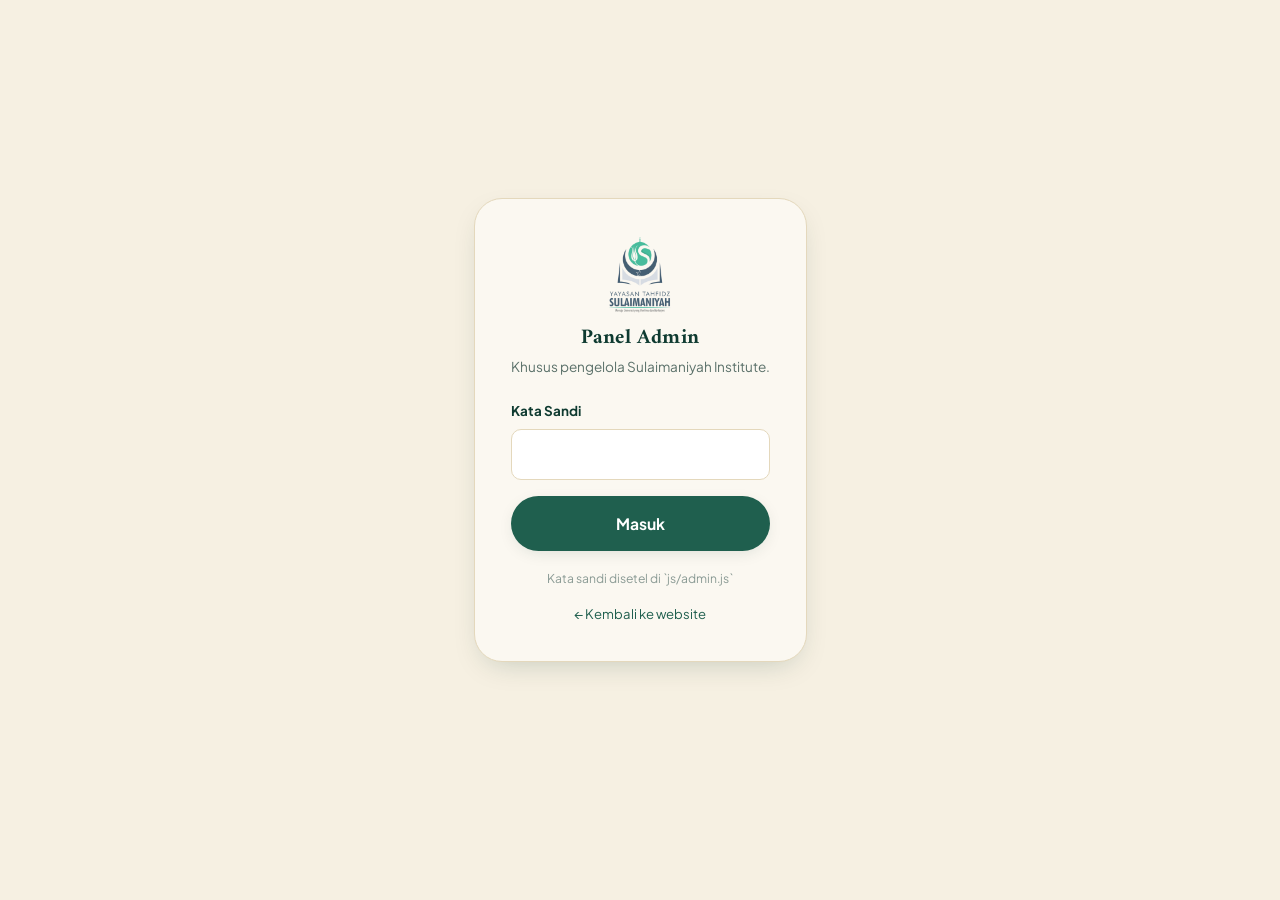
==== commit d52fec22: "Updated Teroke" ====
--- a/admin.html
+++ b/admin.html
@@ -33,7 +33,7 @@
     </div>
     <button class="btn btn-primary btn-block" type="submit">Masuk</button>
     <p id="loginError" style="color:#A3402C;font-size:.82rem;margin-top:12px;min-height:1.2em;display:none;"></p>
-    <p style="font-size:.76rem;color:#8a9a94;margin-top:18px">Kata sandi bawaan panel ini adalah <code>adminpesantren123</code>.</p>
+    <p style="font-size:.76rem;color:#8a9a94;margin-top:18px">Kata sandi disetel di `js/admin.js`</p>
     <a href="index.html" style="display:inline-block;margin-top:14px;font-size:.82rem;color:var(--emerald)">← Kembali ke website</a>
   </div>
 </form>
@@ -41,7 +41,7 @@
 <div class="admin-shell" id="adminDashboard" style="display: none;">
   <div style="display:flex;align-items:center;justify-content:space-between;margin-bottom:28px;flex-wrap:wrap;gap:12px">
     <div class="brand">
-      <svg class="brand-mark"><use href="#star-mark"/></svg>
+      <img width="50" height="50" style="display: block; margin: 0 auto 12px auto;" src="assets/image/sulaimaniyah.png" alt="Logo Sulaimaniyah Institute" />
       <span class="brand-text">
         <strong>Panel Admin</strong>
         <span>Sulaimaniyah Institute</span>
@@ -55,13 +55,13 @@
 
   <p class="admin-note">
     <i class="fa-solid fa-circle-info"></i>&nbsp;
-    Perubahan konten Galeri &amp; Berita disimpan dalam penyimpanan lokal browser (LocalStorage) secara sementara. Data pendaftaran santri dan konfirmasi donasi ditarik secara real-time dari Google Sheets.
+    Perubahan konten Galeri &amp; Berita disimpan dalam penyimpanan lokal browser (LocalStorage) secara sementara. Data konfirmasi donasi ditarik secara real-time dari Google Sheets.
   </p>
 
   <div class="admin-tabs">
     <button class="admin-tab tab-btn active" data-target="panel-galeri">Galeri Foto</button>
     <button class="admin-tab tab-btn" data-target="panel-berita">Berita &amp; Informasi</button>
-    <button class="admin-tab tab-btn" data-target="panel-formulir">Pendaftaran &amp; Donasi</button>
+    <button class="admin-tab tab-btn" data-target="panel-formulir">Donasi</button>
   </div>
 
   <section class="admin-panel tab-pane active" id="panel-galeri">
@@ -166,28 +166,7 @@
       <h3 style="margin: 0;">Data Formulir Pesantren</h3>
       <span id="dashboardStatus" style="font-weight: 600; color: var(--emerald); font-size: 0.95rem;"></span>
     </div>
-
-    <div style="margin-bottom: 40px;">
-      <h4 style="margin-bottom: 12px;">Daftar Pendaftaran Santri (Google Sheets)</h4>
-      <div style="overflow-x: auto;">
-        <table id="tablePendaftaran" class="admin-table" style="width: 100%; border-collapse: collapse;">
-          <thead>
-            <tr style="text-align: left; background: var(--emerald-soft); border-bottom: 2px solid var(--emerald);">
-              <th style="padding: 12px 10px;">Tanggal</th>
-              <th style="padding: 12px 10px;">Nama</th>
-              <th style="padding: 12px 10px;">Jenjang</th>
-              <th style="padding: 12px 10px;">L/P</th>
-              <th style="padding: 12px 10px;">WhatsApp</th>
-              <th style="padding: 12px 10px;">Asal Sekolah</th>
-            </tr>
-          </thead>
-          <tbody>
-            <tr><td colspan="6" class="text-center" style="padding: 20px; color: #5a7069;">Menghubungkan ke Google Sheets...</td></tr>
-          </tbody>
-        </table>
-      </div>
-    </div>
-
+    
     <div>
       <h4 style="margin-bottom: 12px;">Daftar Konfirmasi Donasi (Google Sheets)</h4>
       <div style="overflow-x: auto;">
--- a/css/style.css
+++ b/css/style.css
@@ -138,25 +138,47 @@
   position:sticky; top:0; z-index:200; background:rgba(251,248,241,.92); backdrop-filter:blur(10px);
   border-bottom:1px solid var(--parchment-line);
 }
-.nav{ display:flex; align-items:center; justify-content:space-between; padding-block:14px; }
-.brand{ display:flex; align-items:center; gap:12px; }
+.nav{
+  display:flex; align-items:center; justify-content:space-between; padding-block:14px;
+  gap:20px; /* Tambahan jarak aman agar tidak saling tindih */
+}
+.brand{
+  display:flex; align-items:center; gap:12px;
+  flex-shrink: 0; /* Menjaga ukuran logo stabil */
+}
 .brand-mark{ width:42px; height:42px; flex:none; }
-.brand-text{ display:flex; flex-direction:column; line-height:1.15; }
-.brand-text strong{ font-family:var(--font-display); color:var(--emerald-deep); font-size:1.02rem; }
+.brand-text{
+  display:flex; flex-direction:column; line-height:1.15;
+  max-width: 215px; /* Memaksa teks konsisten ter-wrap menjadi 2 baris */
+}
+.brand-text strong{
+  font-family:var(--font-display); color:var(--emerald-deep); font-size:1.02rem;
+  white-space: normal;
+}
 .brand-text span{ font-size:.7rem; letter-spacing:.14em; text-transform:uppercase; color:var(--gold); font-weight:700; }
 
-.nav-links{ display:flex; align-items:center; gap:30px; }
-.nav-links a{ font-size:.92rem; font-weight:600; color:var(--ink); position:relative; padding-block:4px; }
+.nav-links{
+  display:flex; align-items:center; justify-content:center;
+  gap:clamp(12px, 1.8vw, 30px); /* Jarak dinamis, otomatis merapat jika teks panjang */
+}
+.nav-links a{
+  font-size:.92rem; font-weight:600; color:var(--ink); position:relative; padding-block:4px;
+  white-space:nowrap; /* Mencegah teks menu patah menjadi 2 baris */
+}
 .nav-links a::after{ content:''; position:absolute; left:0; right:0; bottom:-2px; height:2px; background:var(--gold); transform:scaleX(0); transition:transform .25s var(--ease); }
 .nav-links a:hover::after, .nav-links a.active::after{ transform:scaleX(1); }
-.nav-cta{ display:flex; align-items:center; gap:12px; }
+
+.nav-cta{
+  display:flex; align-items:center; gap:12px;
+  flex-shrink: 0; /* Menjaga tombol agar ukurannya tidak tertekan */
+}
 .lang-switcher {
   appearance: none;
   background-color: transparent;
   border: 1px solid var(--parchment-line);
   color: var(--ink);
-  padding: 8px 32px 8px 16px;
-  border-radius: 999px;
+  padding: 6px 30px 6px 16px;
+  border-radius: 800px;
   font-weight: 700;
   font-size: 0.85rem;
   cursor: pointer;
@@ -181,7 +203,7 @@
   }
   .nav-links.open{ transform:translateX(0); }
   .nav-toggle{ display:block; }
-  .nav-cta .btn span{ display:none; }
+  .nav-cta .btn span{ display:none !important; align-items: center !important; justify-content: flex-end; gap: 12px; }
 }
 
 /* ==========================================================================
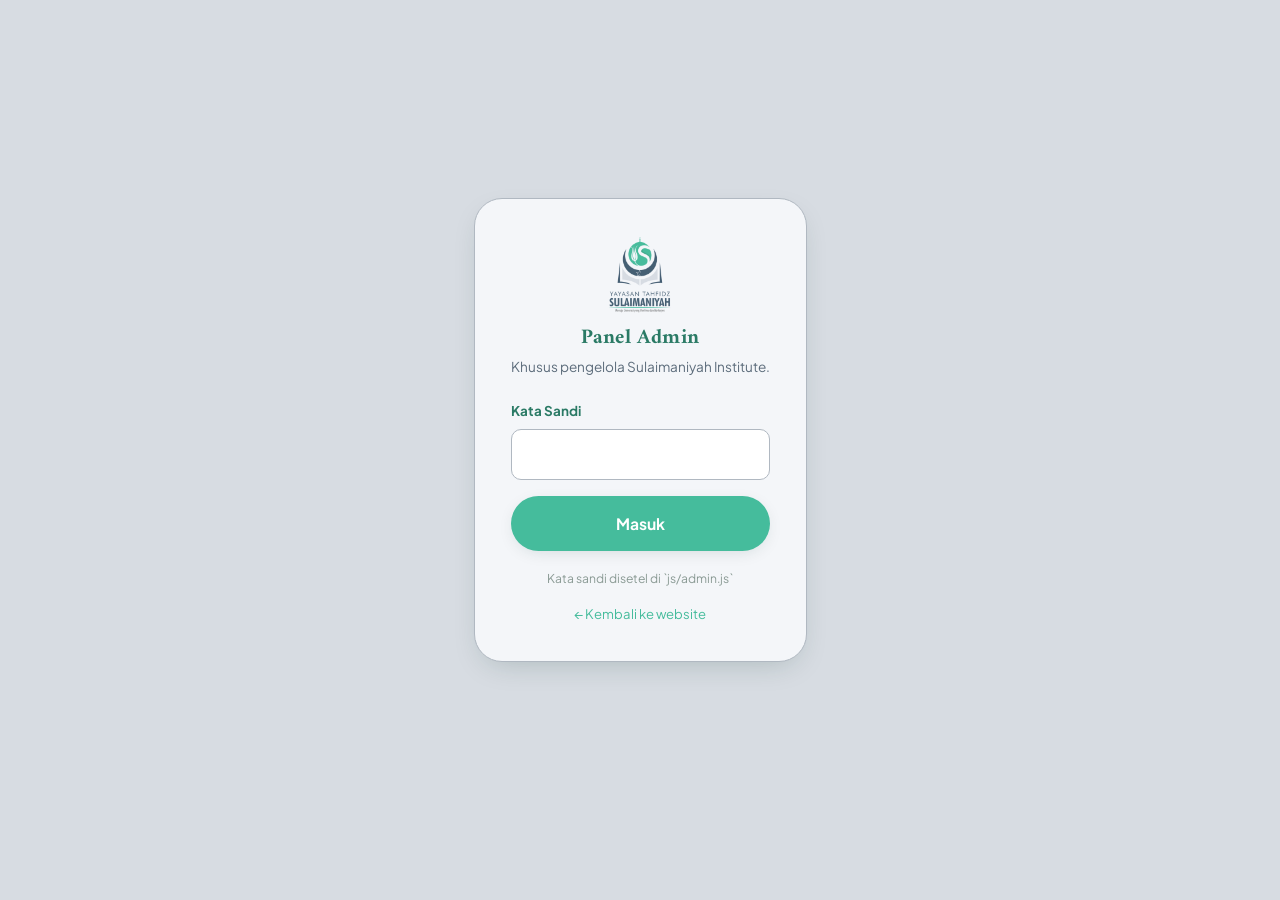
==== commit fe26feec: "Updated" ====
--- a/admin.html
+++ b/admin.html
@@ -13,12 +13,12 @@
 
 <svg width="0" height="0" style="position:absolute" aria-hidden="true">
   <symbol id="star-mark" viewBox="0 0 64 64">
-    <circle cx="32" cy="32" r="31" fill="#0E3A30"/>
-    <g fill="none" stroke="#E7C77E" stroke-width="2">
+    <circle cx="32" cy="32" r="31" fill="#2a7a65"/>
+    <g fill="none" stroke="#faedcd" stroke-width="2">
       <rect x="15" y="15" width="34" height="34"/>
       <rect x="15" y="15" width="34" height="34" transform="rotate(45 32 32)"/>
     </g>
-    <circle cx="32" cy="32" r="6" fill="#E7C77E"/>
+    <circle cx="32" cy="32" r="6" fill="#faedcd"/>
   </symbol>
 </svg>
 
@@ -26,7 +26,7 @@
   <div class="admin-login">
     <img width="80" height="80" style="display: block; margin: 0 auto 12px auto;" src="assets/image/sulaimaniyah.png" alt="Logo Sulaimaniyah Institute" />
     <h2 style="font-size:1.3rem;margin-bottom:6px">Panel Admin</h2>
-    <p style="font-size:.85rem;color:#5a7069;margin-bottom:22px">Khusus pengelola Sulaimaniyah Institute.</p>
+    <p style="font-size:.85rem;color:#5c6c7b;margin-bottom:22px">Khusus pengelola Sulaimaniyah Institute.</p>
     <div class="field" style="margin-bottom:16px;text-align:left">
       <label for="adminPassword">Kata Sandi</label>
       <input id="adminPassword" type="password" required autocomplete="current-password">
@@ -83,11 +83,12 @@
         </div>
         <div class="field">
           <label for="g_img_url">URL Gambar <span class="req">*</span></label>
-          <input id="g_img_url" placeholder="https://... atau assets/images/nama.jpg" required>
+          <input id="g_img_url" placeholder="https://... atau assets/images/nama.jpg/png" required>
         </div>
       </div>
       <div class="form-foot">
-        <button type="submit" class="btn btn-primary">Tambah Foto</button>
+        <button type="submit" id="btnSubmitGaleri" class="btn btn-primary">Tambah Foto</button>
+        <button type="button" id="btnCancelGaleri" class="btn btn-outline" style="display:none" onclick="cancelEdit('galeri')">Batal Edit</button>
       </div>
     </form>
 
@@ -111,64 +112,76 @@
     </div>
   </section>
 
-  <section class="admin-panel tab-pane" id="panel-berita">
-    <h3 style="margin-bottom:18px">Tambah / Edit Berita</h3>
-    <form id="formTambahBerita">
-      <div class="form-grid">
-        <div class="field full">
-          <label for="b_judul">Judul <span class="req">*</span></label>
-          <input id="b_judul" required>
-        </div>
-        <div class="field">
-          <label for="b_kategori">Kategori <span class="req">*</span></label>
-          <select id="b_kategori" required>
-            <option value="pengumuman">Pengumuman</option>
-            <option value="kegiatan">Kegiatan</option>
-            <option value="artikel">Artikel</option>
-          </select>
-        </div>
-        <div class="field full">
-          <label for="b_ringkasan">Ringkasan Singkat <span class="req">*</span></label>
-          <textarea id="b_ringkasan" rows="2" required></textarea>
-        </div>
-        <div class="field full">
-          <label for="b_isi">Isi Lengkap <span class="req">*</span></label>
-          <textarea id="b_isi" rows="5" required></textarea>
-        </div>
-      </div>
-      <div class="form-foot">
-        <button type="submit" class="btn btn-primary">Tambah Berita</button>
-      </div>
-    </form>
-
-    <div style="margin-top: 30px;">
-      <h4 style="margin-bottom: 12px;">Daftar Konten Berita</h4>
-      <div style="overflow-x: auto;">
-        <table id="tableCMSBerita" class="admin-table" style="width: 100%; border-collapse: collapse;">
-          <thead>
-            <tr style="text-align: left; background: var(--emerald-soft); border-bottom: 2px solid var(--emerald);">
-              <th style="padding: 12px 10px;">ID</th>
-              <th style="padding: 12px 10px;">Judul</th>
-              <th style="padding: 12px 10px;">Kategori</th>
-              <th style="padding: 12px 10px;">Aksi</th>
-            </tr>
-          </thead>
-          <tbody>
-            <tr><td colspan="4" class="text-center" style="padding: 20px;">Memuat berita...</td></tr>
-          </tbody>
-        </table>
-      </div>
-    </div>
-  </section>
+<section class="admin-panel tab-pane" id="panel-berita">
+  <h3 style="margin-bottom:18px">Tambah / Edit Berita</h3>
+  <form id="formTambahBerita">
+    <div class="form-grid">
+      <div class="field full">
+        <label for="b_judul">Judul <span class="req">*</span></label>
+        <input id="b_judul" required>
+      </div>
+      <div class="field">
+        <label for="b_kategori">Kategori <span class="req">*</span></label>
+        <select id="b_kategori" required>
+          <option value="pengumuman">Pengumuman</option>
+          <option value="kegiatan">Kegiatan</option>
+          <option value="artikel">Artikel</option>
+        </select>
+      </div>
+      <div class="field">
+        <label for="b_img_url">URL Gambar <span class="req">*</span></label>
+        <input id="b_img_url" placeholder="https://... atau assets/images/nama.jpg/png" required>
+      </div>
+      <div class="field full">
+        <label for="b_ringkasan">Ringkasan Singkat <span class="req">*</span></label>
+        <textarea id="b_ringkasan" rows="2" required></textarea>
+      </div>
+
+      <!-- REVISI: Mengganti textarea b_isi dengan Editor -->
+      <div class="field full">
+        <label>Isi Lengkap <span class="req">*</span></label>
+        <div class="editor-toolbar" style="margin-bottom: 5px;">
+          <button type="button" class="btn-sm" onclick="document.execCommand('bold', false, null)"><b>B</b></button>
+          <button type="button" class="btn-sm" onclick="document.execCommand('italic', false, null)"><i>I</i></button>
+          <button type="button" class="btn-sm" onclick="document.execCommand('underline', false, null)"><u>U</u></button>
+        </div>
+        <div id="b_isi" contenteditable="true" style="min-height: 150px; border: 1px solid #ccc; padding: 10px; border-radius: 4px; background: #fff;"></div>
+      </div>
+    </div>
+    <div class="form-foot">
+      <button type="submit" id="btnSubmitBerita" class="btn btn-primary">Tambah Berita</button>
+      <button type="button" id="btnCancelBerita" class="btn btn-outline" style="display:none" onclick="cancelEdit('berita')">Batal Edit</button>
+    </div>
+  </form>
+
+  <!-- Tabel daftar berita -->
+  <div style="margin-top: 30px;">
+    <h4 style="margin-bottom: 12px;">Daftar Konten Berita</h4>
+    <div style="overflow-x: auto;">
+      <table id="tableCMSBerita" class="admin-table" style="width: 100%; border-collapse: collapse;">
+        <thead>
+          <tr style="text-align: left; background: var(--emerald-soft); border-bottom: 2px solid var(--emerald);">
+            <th style="padding: 12px 10px;">ID</th>
+            <th style="padding: 12px 10px;">Judul</th>
+            <th style="padding: 12px 10px;">Kategori</th>
+            <th style="padding: 12px 10px;">Aksi</th> <!-- Kolom Aksi -->
+          </tr>
+        </thead>
+        <tbody></tbody>
+      </table>
+    </div>
+  </div>
+</section>
 
   <section class="admin-panel tab-pane" id="panel-formulir">
-    <div style="display:flex; justify-content:space-between; align-items:center; margin-bottom:18px; flex-wrap:wrap; gap:10px;">
-      <h3 style="margin: 0;">Data Formulir Pesantren</h3>
-      <span id="dashboardStatus" style="font-weight: 600; color: var(--emerald); font-size: 0.95rem;"></span>
-    </div>
-    
     <div>
-      <h4 style="margin-bottom: 12px;">Daftar Konfirmasi Donasi (Google Sheets)</h4>
+      <div style="display:flex;align-items:center;justify-content:space-between;flex-wrap:wrap;gap:10px;margin-bottom:12px">
+        <h4 style="margin:0">Daftar Konfirmasi Donasi (Google Sheets)</h4>
+        <div style="display:flex;align-items:center;gap:12px">
+          <span id="dashboardStatus" style="font-size:.78rem;color:#A3402C"></span>
+          <button type="button" class="btn btn-outline btn-sm" id="btnRefreshDonasi"><i class="fa-solid fa-rotate"></i>&nbsp;Muat Ulang</button>
+        </div>
+      </div>
       <div style="overflow-x: auto;">
         <table id="tableDonasi" class="admin-table" style="width: 100%; border-collapse: collapse;">
           <thead>
@@ -182,7 +195,7 @@
             </tr>
           </thead>
           <tbody>
-            <tr><td colspan="6" class="text-center" style="padding: 20px; color: #5a7069;">Menghubungkan ke Google Sheets...</td></tr>
+            <tr><td colspan="6" class="text-center" style="padding: 20px; color: #5c6c7b;">Menghubungkan ke Google Sheets...</td></tr>
           </tbody>
         </table>
       </div>
--- a/css/style.css
+++ b/css/style.css
@@ -7,16 +7,16 @@
 
 :root{
   /* -- Color tokens ------------------------------------------------------ */
-  --ink:            #16302A;   /* deep pine ink — body text on light        */
-  --emerald:        #1F5F4E;   /* primary brand green                       */
-  --emerald-deep:   #0E3A30;   /* dark green — footer, night sections       */
-  --emerald-soft:   #E7EFE9;   /* pale green tint for chips/backgrounds     */
-  --gold:           #B9862E;   /* antique illumination gold                 */
-  --gold-light:     #E7C77E;   /* light gold for hairlines on dark          */
-  --parchment:      #F6F0E2;   /* warm parchment section background        */
-  --parchment-line: #E4D8BC;   /* hairline borders on parchment            */
-  --ivory:          #FBF8F1;   /* card surface                              */
-  --indigo:         #1B2A44;  /* maghrib-sky accent, used sparingly        */
+  --ink:            #2c3e50;   /* deep pine ink — body text on light        */
+  --emerald:        #45bc9c;   /* primary brand green                       */
+  --emerald-deep:   #2a7a65;   /* dark green — footer, night sections       */
+  --emerald-soft:   #e0f5ef;   /* pale green tint for chips/backgrounds     */
+  --gold:           #d4a373;   /* antique illumination gold                 */
+  --gold-light:     #faedcd;   /* light gold for hairlines on dark          */
+  --parchment:      #d7dce2;   /* warm parchment section background        */
+  --parchment-line: #b0b8c1;   /* hairline borders on parchment            */
+  --ivory:          #f4f6f9;   /* card surface                              */
+  --indigo:         #466074;  /* maghrib-sky accent, used sparingly        */
   --white:          #FFFFFF;
   --danger:         #A3402C;
 
@@ -55,7 +55,7 @@
 body{
   font-family:var(--font-body);
   color:var(--ink);
-  background:var(--white);
+  background:var(--parchment);
   -webkit-font-smoothing:antialiased;
   line-height:1.6;
 }
@@ -106,7 +106,7 @@
 /* Font Awesome icon sizing inside themed containers */
 .facility-ic i, .dprogram .ic i, .about-list .ic i, .news-thumb i, .qris-box i{ font-size:1.35rem; }
 .contact-row .ic i, .fab i, .social-row a i{ font-size:1.1rem; }
-.nav-toggle i{ font-size:1.3rem; color:var(--emerald-deep); }
+.nav-toggle i{ font-size:1.3rem; color:#ffffff; }
 .testi-nav-arrow i{ font-size:1rem; }
 
 /* girih watermark background */
@@ -135,8 +135,8 @@
    Header / Nav
    ========================================================================== */
 .site-header{
-  position:sticky; top:0; z-index:200; background:rgba(251,248,241,.92); backdrop-filter:blur(10px);
-  border-bottom:1px solid var(--parchment-line);
+  position:sticky; top:0; z-index:200; background:rgba(69, 188, 156, 0.95); backdrop-filter:blur(10px);
+  border-bottom:1px solid rgba(255,255,255,0.2);
 }
 .nav{
   display:flex; align-items:center; justify-content:space-between; padding-block:14px;
@@ -152,20 +152,20 @@
   max-width: 215px; /* Memaksa teks konsisten ter-wrap menjadi 2 baris */
 }
 .brand-text strong{
-  font-family:var(--font-display); color:var(--emerald-deep); font-size:1.02rem;
+  font-family:var(--font-display); color:#ffffff; font-size:1.02rem;
   white-space: normal;
 }
-.brand-text span{ font-size:.7rem; letter-spacing:.14em; text-transform:uppercase; color:var(--gold); font-weight:700; }
+.brand-text span{ font-size:.7rem; letter-spacing:.14em; text-transform:uppercase; color:#e0f5ef; font-weight:700; }
 
 .nav-links{
   display:flex; align-items:center; justify-content:center;
   gap:clamp(12px, 1.8vw, 30px); /* Jarak dinamis, otomatis merapat jika teks panjang */
 }
 .nav-links a{
-  font-size:.92rem; font-weight:600; color:var(--ink); position:relative; padding-block:4px;
+  font-size:.92rem; font-weight:600; color:#ffffff; position:relative; padding-block:4px;
   white-space:nowrap; /* Mencegah teks menu patah menjadi 2 baris */
 }
-.nav-links a::after{ content:''; position:absolute; left:0; right:0; bottom:-2px; height:2px; background:var(--gold); transform:scaleX(0); transition:transform .25s var(--ease); }
+.nav-links a::after{ content:''; position:absolute; left:0; right:0; bottom:-2px; height:2px; background:#ffffff; transform:scaleX(0); transition:transform .25s var(--ease); }
 .nav-links a:hover::after, .nav-links a.active::after{ transform:scaleX(1); }
 
 .nav-cta{
@@ -175,14 +175,14 @@
 .lang-switcher {
   appearance: none;
   background-color: transparent;
-  border: 1px solid var(--parchment-line);
-  color: var(--ink);
+  border: 1px solid rgba(255,255,255,0.5);
+  color: #ffffff;
   padding: 6px 30px 6px 16px;
   border-radius: 800px;
   font-weight: 700;
   font-size: 0.85rem;
   cursor: pointer;
-  background-image: url("data:image/svg+xml;charset=UTF-8,%3Csvg xmlns='http://www.w3.org/2000/svg' viewBox='0 0 24 24' fill='none' stroke='%2316302A' stroke-width='2.5' stroke-linecap='round' stroke-linejoin='round'%3E%3Cpolyline points='6 9 12 15 18 9'%3E%3C/polyline%3E%3C/svg%3E");
+  background-image: url("data:image/svg+xml;charset=UTF-8,%3Csvg xmlns='http://www.w3.org/2000/svg' viewBox='0 0 24 24' fill='none' stroke='%23ffffff' stroke-width='2.5' stroke-linecap='round' stroke-linejoin='round'%3E%3Cpolyline points='6 9 12 15 18 9'%3E%3C/polyline%3E%3C/svg%3E");
   background-repeat: no-repeat;
   background-position: right 12px center;
   background-size: 12px;
@@ -194,11 +194,11 @@
   outline: none;
 }
 .nav-toggle{ display:none; background:none; border:none; padding:8px; }
-.nav-toggle span{ display:block; width:24px; height:2px; background:var(--emerald-deep); margin:5px 0; transition:transform .25s var(--ease), opacity .25s var(--ease); }
+.nav-toggle span{ display:block; width:24px; height:2px; background:#ffffff; margin:5px 0; transition:transform .25s var(--ease), opacity .25s var(--ease); }
 
 @media (max-width:960px){
   .nav-links{
-    position:fixed; inset:70px 0 0 0; background:var(--ivory); flex-direction:column; justify-content:flex-start;
+    position:fixed; inset:70px 0 0 0; background:#45bc9c; flex-direction:column; justify-content:flex-start;
     padding:32px 24px; gap:22px; transform:translateX(100%); transition:transform .3s var(--ease); overflow:auto;
   }
   .nav-links.open{ transform:translateX(0); }
@@ -211,7 +211,7 @@
    ========================================================================== */
 .hero{
   position:relative; padding-block:72px 100px; overflow:hidden;
-  background:radial-gradient(circle at 85% 0%, var(--emerald-soft) 0%, var(--white) 55%);
+  background:radial-gradient(circle at 85% 0%, var(--emerald-soft) 0%, var(--parchment) 55%);
 }
 .hero-grid{ display:grid; grid-template-columns:1.05fr .95fr; gap:56px; align-items:center; }
 @media (max-width:960px){ .hero-grid{ grid-template-columns:1fr; } }
@@ -249,7 +249,7 @@
 /* ==========================================================================
    Tentang
    ========================================================================== */
-.about{ background:var(--white); }
+.about{ background:transparent; }
 .about-grid{ display:grid; grid-template-columns:1fr 1fr; gap:64px; align-items:start; }
 @media (max-width:900px){ .about-grid{ grid-template-columns:1fr; } }
 .about-list{ margin-top:26px; display:grid; gap:16px; }
@@ -475,4 +475,12 @@
 .icon-btn.danger{ color:var(--danger); }
 .admin-note{ background:var(--emerald-soft); color:var(--emerald-deep); padding:14px 18px; border-radius:12px; font-size:.84rem; margin-bottom:22px; }
 .admin-toast{ position:fixed; bottom:24px; left:50%; transform:translateX(-50%) translateY(20px); background:var(--emerald-deep); color:#fff; padding:14px 22px; border-radius:999px; font-size:.86rem; font-weight:700; opacity:0; transition:all .3s var(--ease); pointer-events:none; z-index:500; }
-.admin-toast.show{ opacity:1; transform:translateX(-50%) translateY(0); }+.admin-toast.show{ opacity:1; transform:translateX(-50%) translateY(0); }
+.editor-toolbar button { padding: 4px 10px; cursor: pointer; border: 1px solid #ddd; background: #eee; margin-right: 5px; }
+
+/* -- Admin tables (Galeri, Berita, Donasi) -------------------------------- */
+.admin-table{ font-size:.86rem; }
+.admin-table th{ font-size:.78rem; text-transform:uppercase; letter-spacing:.04em; color:var(--emerald-deep); }
+.admin-table td{ padding:12px 10px; border-bottom:1px solid var(--parchment-line); vertical-align:middle; color:var(--ink); }
+.admin-table tbody tr:hover{ background:var(--emerald-soft); }
+.admin-table tbody tr:last-child td{ border-bottom:none; }
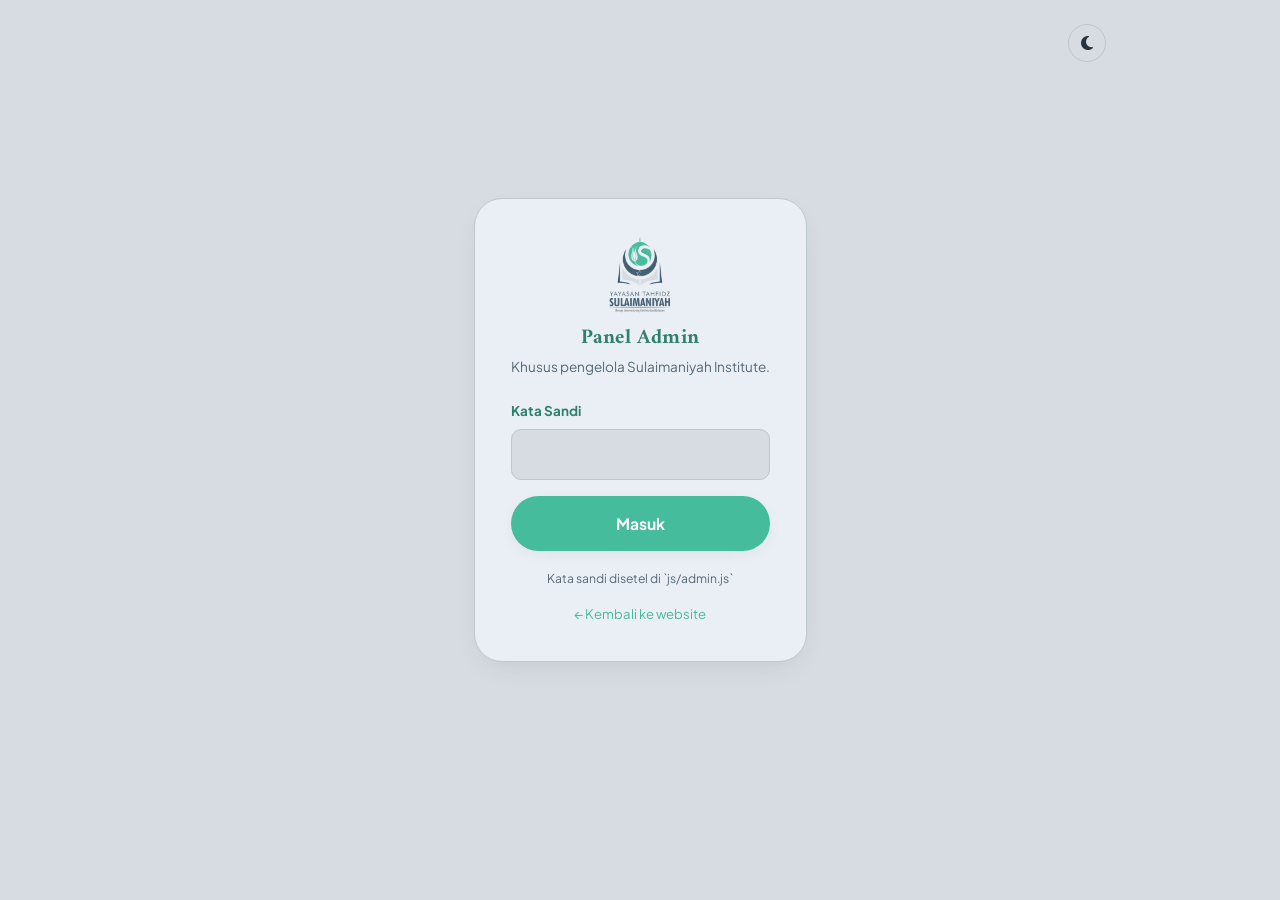
==== commit 30a22b3f: "Updated" ====
--- a/admin.html
+++ b/admin.html
@@ -13,28 +13,33 @@
 
 <svg width="0" height="0" style="position:absolute" aria-hidden="true">
   <symbol id="star-mark" viewBox="0 0 64 64">
-    <circle cx="32" cy="32" r="31" fill="#2a7a65"/>
-    <g fill="none" stroke="#faedcd" stroke-width="2">
+    <circle cx="32" cy="32" r="31" fill="var(--primary-deep)"/>
+    <g fill="none" stroke="var(--accent-light)" stroke-width="2">
       <rect x="15" y="15" width="34" height="34"/>
       <rect x="15" y="15" width="34" height="34" transform="rotate(45 32 32)"/>
     </g>
-    <circle cx="32" cy="32" r="6" fill="#faedcd"/>
+    <circle cx="32" cy="32" r="6" fill="var(--accent-light)"/>
   </symbol>
 </svg>
 
-<form id="loginForm" class="admin-shell" style="display: flex; align-items: center; justify-content: center; min-height: 100vh;">
+<form id="loginForm" class="admin-shell" style="display: flex; align-items: center; justify-content: center; min-height: 100vh; position:relative;">
+  
+  <div style="position:absolute; top:24px; right:24px;">
+    <button id="themeToggle" class="btn-theme-toggle" aria-label="Ganti Tema" style="border:1px solid var(--border-color); color:var(--text-main); border-radius:50%; width:38px; height:38px;"><i class="fa-solid fa-moon"></i></button>
+  </div>
+
   <div class="admin-login">
     <img width="80" height="80" style="display: block; margin: 0 auto 12px auto;" src="assets/image/sulaimaniyah.png" alt="Logo Sulaimaniyah Institute" />
     <h2 style="font-size:1.3rem;margin-bottom:6px">Panel Admin</h2>
-    <p style="font-size:.85rem;color:#5c6c7b;margin-bottom:22px">Khusus pengelola Sulaimaniyah Institute.</p>
+    <p style="font-size:.85rem;color:var(--text-muted);margin-bottom:22px">Khusus pengelola Sulaimaniyah Institute.</p>
     <div class="field" style="margin-bottom:16px;text-align:left">
       <label for="adminPassword">Kata Sandi</label>
       <input id="adminPassword" type="password" required autocomplete="current-password">
     </div>
     <button class="btn btn-primary btn-block" type="submit">Masuk</button>
-    <p id="loginError" style="color:#A3402C;font-size:.82rem;margin-top:12px;min-height:1.2em;display:none;"></p>
-    <p style="font-size:.76rem;color:#8a9a94;margin-top:18px">Kata sandi disetel di `js/admin.js`</p>
-    <a href="index.html" style="display:inline-block;margin-top:14px;font-size:.82rem;color:var(--emerald)">← Kembali ke website</a>
+    <p id="loginError" style="color:var(--danger);font-size:.82rem;margin-top:12px;min-height:1.2em;display:none;"></p>
+    <p style="font-size:.76rem;color:var(--text-muted);margin-top:18px">Kata sandi disetel di `js/admin.js`</p>
+    <a href="index.html" style="display:inline-block;margin-top:14px;font-size:.82rem;color:var(--primary)">← Kembali ke website</a>
   </div>
 </form>
 
@@ -43,11 +48,12 @@
     <div class="brand">
       <img width="50" height="50" style="display: block; margin: 0 auto 12px auto;" src="assets/image/sulaimaniyah.png" alt="Logo Sulaimaniyah Institute" />
       <span class="brand-text">
-        <strong>Panel Admin</strong>
+        <strong style="color:var(--primary-deep)">Panel Admin</strong>
         <span>Sulaimaniyah Institute</span>
       </span>
     </div>
-    <div style="display:flex;gap:10px">
+    <div style="display:flex;gap:10px;align-items:center;">
+      <button id="themeToggleDash" class="btn-theme-toggle" aria-label="Ganti Tema" style="border:1px solid var(--border-color); color:var(--text-main); border-radius:50%; width:36px; height:36px;"><i class="fa-solid fa-moon"></i></button>
       <a href="index.html" class="btn btn-outline btn-sm" target="_blank">Lihat Website</a>
       <button class="btn btn-outline btn-sm" id="btnLogout">Keluar</button>
     </div>
@@ -97,7 +103,7 @@
       <div style="overflow-x: auto;">
         <table id="tableCMSGaleri" class="admin-table" style="width: 100%; border-collapse: collapse;">
           <thead>
-            <tr style="text-align: left; background: var(--emerald-soft); border-bottom: 2px solid var(--emerald);">
+            <tr style="text-align: left; background: var(--primary-soft); border-bottom: 2px solid var(--primary);">
               <th style="padding: 12px 10px;">ID</th>
               <th style="padding: 12px 10px;">Judul</th>
               <th style="padding: 12px 10px;">Kategori</th>
@@ -137,7 +143,6 @@
         <textarea id="b_ringkasan" rows="2" required></textarea>
       </div>
 
-      <!-- REVISI: Mengganti textarea b_isi dengan Editor -->
       <div class="field full">
         <label>Isi Lengkap <span class="req">*</span></label>
         <div class="editor-toolbar" style="margin-bottom: 5px;">
@@ -145,7 +150,7 @@
           <button type="button" class="btn-sm" onclick="document.execCommand('italic', false, null)"><i>I</i></button>
           <button type="button" class="btn-sm" onclick="document.execCommand('underline', false, null)"><u>U</u></button>
         </div>
-        <div id="b_isi" contenteditable="true" style="min-height: 150px; border: 1px solid #ccc; padding: 10px; border-radius: 4px; background: #fff;"></div>
+        <div id="b_isi" contenteditable="true" style="min-height: 150px; border: 1px solid var(--border-color); padding: 10px; border-radius: 4px; background: var(--card-bg); color: var(--text-main);"></div>
       </div>
     </div>
     <div class="form-foot">
@@ -154,17 +159,16 @@
     </div>
   </form>
 
-  <!-- Tabel daftar berita -->
   <div style="margin-top: 30px;">
     <h4 style="margin-bottom: 12px;">Daftar Konten Berita</h4>
     <div style="overflow-x: auto;">
       <table id="tableCMSBerita" class="admin-table" style="width: 100%; border-collapse: collapse;">
         <thead>
-          <tr style="text-align: left; background: var(--emerald-soft); border-bottom: 2px solid var(--emerald);">
+          <tr style="text-align: left; background: var(--primary-soft); border-bottom: 2px solid var(--primary);">
             <th style="padding: 12px 10px;">ID</th>
             <th style="padding: 12px 10px;">Judul</th>
             <th style="padding: 12px 10px;">Kategori</th>
-            <th style="padding: 12px 10px;">Aksi</th> <!-- Kolom Aksi -->
+            <th style="padding: 12px 10px;">Aksi</th>
           </tr>
         </thead>
         <tbody></tbody>
@@ -178,14 +182,14 @@
       <div style="display:flex;align-items:center;justify-content:space-between;flex-wrap:wrap;gap:10px;margin-bottom:12px">
         <h4 style="margin:0">Daftar Konfirmasi Donasi (Google Sheets)</h4>
         <div style="display:flex;align-items:center;gap:12px">
-          <span id="dashboardStatus" style="font-size:.78rem;color:#A3402C"></span>
+          <span id="dashboardStatus" style="font-size:.78rem;color:var(--danger)"></span>
           <button type="button" class="btn btn-outline btn-sm" id="btnRefreshDonasi"><i class="fa-solid fa-rotate"></i>&nbsp;Muat Ulang</button>
         </div>
       </div>
       <div style="overflow-x: auto;">
         <table id="tableDonasi" class="admin-table" style="width: 100%; border-collapse: collapse;">
           <thead>
-            <tr style="text-align: left; background: var(--emerald-soft); border-bottom: 2px solid var(--emerald);">
+            <tr style="text-align: left; background: var(--primary-soft); border-bottom: 2px solid var(--primary);">
               <th style="padding: 12px 10px;">Tanggal</th>
               <th style="padding: 12px 10px;">Nama Donatur</th>
               <th style="padding: 12px 10px;">WhatsApp</th>
@@ -195,7 +199,7 @@
             </tr>
           </thead>
           <tbody>
-            <tr><td colspan="6" class="text-center" style="padding: 20px; color: #5c6c7b;">Menghubungkan ke Google Sheets...</td></tr>
+            <tr><td colspan="6" class="text-center" style="padding: 20px; color: var(--text-muted);">Menghubungkan ke Google Sheets...</td></tr>
           </tbody>
         </table>
       </div>
@@ -207,5 +211,34 @@
 
 <script src="js/data.js"></script>
 <script src="js/admin.js"></script>
+
+<script>
+  (function() {
+    const toggleBtns = document.querySelectorAll('.btn-theme-toggle');
+    const currentTheme = localStorage.getItem('theme') || 'light';
+    
+    function applyTheme(theme) {
+      if (theme === 'dark') {
+        document.documentElement.setAttribute('data-theme', 'dark');
+        toggleBtns.forEach(btn => btn.innerHTML = '<i class="fa-solid fa-sun"></i>');
+      } else {
+        document.documentElement.removeAttribute('data-theme');
+        toggleBtns.forEach(btn => btn.innerHTML = '<i class="fa-solid fa-moon"></i>');
+      }
+    }
+
+    applyTheme(currentTheme);
+
+    toggleBtns.forEach(btn => {
+      btn.addEventListener('click', (e) => {
+        e.preventDefault();
+        let theme = document.documentElement.getAttribute('data-theme');
+        let newTheme = theme === 'dark' ? 'light' : 'dark';
+        localStorage.setItem('theme', newTheme);
+        applyTheme(newTheme);
+      });
+    });
+  })();
+</script>
 </body>
 </html>
--- a/css/style.css
+++ b/css/style.css
@@ -1,38 +1,61 @@
 /* ==========================================================================
    Pesantren Ukhuwah Islamiyah Sulaimaniyah Institute
-   Design system: manuscript-illumination palette, girih geometry signature
+   Design system: manuscript-illumination palette, girih geometry signature, Light/Dark Modes
    ========================================================================== */
 
 @import url('https://fonts.googleapis.com/css2?family=Amiri:wght@400;700&family=Scheherazade+New:wght@500;700&family=Plus+Jakarta+Sans:wght@400;500;600;700;800&display=swap');
 
-:root{
-  /* -- Color tokens ------------------------------------------------------ */
-  --ink:            #2c3e50;   /* deep pine ink — body text on light        */
-  --emerald:        #45bc9c;   /* primary brand green                       */
-  --emerald-deep:   #2a7a65;   /* dark green — footer, night sections       */
-  --emerald-soft:   #e0f5ef;   /* pale green tint for chips/backgrounds     */
-  --gold:           #d4a373;   /* antique illumination gold                 */
-  --gold-light:     #faedcd;   /* light gold for hairlines on dark          */
-  --parchment:      #d7dce2;   /* warm parchment section background        */
-  --parchment-line: #b0b8c1;   /* hairline borders on parchment            */
-  --ivory:          #f4f6f9;   /* card surface                              */
-  --indigo:         #466074;  /* maghrib-sky accent, used sparingly        */
-  --white:          #FFFFFF;
+:root {
+  /* -- Light Mode Colors (Default) --------------------------------------- */
+  --bg-main:        #d7dce2;   /* Website Background as requested */
+  --card-bg:        #eaeff5;   /* Ivory replacement for cards */
+  --header-bg:      #45bc9c;   /* Header color as requested */
+  --footer-bg:      #466074;   /* Footer color as requested */
+  --text-main:      #26333e;   /* Ink replacement */
+  --text-muted:     #556877;
+  --text-inverse:   #ffffff;   /* Pure white text on colored backgrounds */
+  --border-color:   #bcc7ce;   /* Parchment-line replacement */
+  
+  --primary:        #45bc9c;   /* Emerald replacement */
+  --primary-deep:   #2e806a;   /* Emerald-deep replacement */
+  --primary-soft:   #c8e6df;   /* Emerald-soft replacement */
+  
+  --accent:         #B9862E;   /* Gold */
+  --accent-light:   #E7C77E;   /* Gold-light */
   --danger:         #A3402C;
-
-  /* -- Type ---------------------------------------------------------------*/
+  
+  --shadow-card:    0 10px 30px -12px rgba(38, 51, 62, 0.15);
+  --shadow-soft:    0 4px 18px -6px rgba(38, 51, 62, 0.10);
+
+  /* -- Type & Layout ----------------------------------------------------- */
   --font-display: 'Amiri', 'Noto Naskh Arabic', serif;
   --font-arabic:  'Scheherazade New', 'Amiri', serif;
   --font-body:    'Plus Jakarta Sans', -apple-system, BlinkMacSystemFont, sans-serif;
 
-  /* -- Layout ---------------------------------------------------------------*/
   --container: 1180px;
   --radius-sm: 6px;
   --radius-md: 14px;
   --radius-lg: 28px;
-  --shadow-card: 0 10px 30px -12px rgba(14, 58, 48, 0.25);
-  --shadow-soft: 0 4px 18px -6px rgba(14, 58, 48, 0.18);
   --ease: cubic-bezier(.22,.61,.36,1);
+}
+
+[data-theme="dark"] {
+  /* -- Dark Mode Colors -------------------------------------------------- */
+  --bg-main:        #161b22;
+  --card-bg:        #21262d;
+  --header-bg:      #1a242f;   /* Darker tone for header to match dark mode */
+  --footer-bg:      #10161c;
+  --text-main:      #c9d1d9;
+  --text-muted:     #8b949e;
+  --text-inverse:   #ffffff;
+  --border-color:   #30363d;
+  
+  --primary:        #45bc9c;
+  --primary-deep:   #5cd2b3;
+  --primary-soft:   #172a26;
+  
+  --shadow-card:    0 10px 30px -12px rgba(0, 0, 0, 0.5);
+  --shadow-soft:    0 4px 18px -6px rgba(0, 0, 0, 0.3);
 }
 
 /* -- Reset ---------------------------------------------------------------*/
@@ -50,12 +73,12 @@
 input,textarea,select{ font:inherit; }
 h1,h2,h3,h4,p{ margin:0; }
 
-:focus-visible{ outline:3px solid var(--gold); outline-offset:3px; }
+:focus-visible{ outline:3px solid var(--accent); outline-offset:3px; }
 
 body{
   font-family:var(--font-body);
-  color:var(--ink);
-  background:var(--parchment);
+  color:var(--text-main);
+  background:var(--bg-main);
   -webkit-font-smoothing:antialiased;
   line-height:1.6;
 }
@@ -71,17 +94,17 @@
   display:inline-flex; align-items:center; gap:10px;
   font-family:var(--font-arabic);
   font-size:1.15rem;
-  color:var(--gold);
+  color:var(--accent);
   margin-bottom:14px;
 }
 .eyebrow::before{
-  content:''; width:26px; height:2px; background:var(--gold);
-}
-
-h1,h2,h3,.font-display{ font-family:var(--font-display); font-weight:700; color:var(--emerald-deep); letter-spacing:.2px; }
+  content:''; width:26px; height:2px; background:var(--accent);
+}
+
+h1,h2,h3,.font-display{ font-family:var(--font-display); font-weight:700; color:var(--primary-deep); letter-spacing:.2px; }
 h2{ font-size:clamp(1.9rem,3.4vw,2.7rem); line-height:1.15; }
 h3{ font-size:1.4rem; line-height:1.3; }
-.lede{ font-size:1.08rem; color:#3E5750; margin-top:16px; }
+.lede{ font-size:1.08rem; color:var(--text-muted); margin-top:16px; }
 
 .btn{
   display:inline-flex; align-items:center; justify-content:center; gap:10px;
@@ -90,34 +113,32 @@
   white-space:nowrap;
 }
 .btn:hover{ transform:translateY(-2px); }
-.btn-primary{ background:var(--emerald); color:var(--white); box-shadow:var(--shadow-soft); }
-.btn-primary:hover{ background:var(--emerald-deep); }
-.btn-gold{ background:var(--gold); color:var(--white); box-shadow:var(--shadow-soft); }
+.btn-primary{ background:var(--primary); color:var(--text-inverse); box-shadow:var(--shadow-soft); }
+.btn-primary:hover{ background:var(--primary-deep); }
+.btn-gold{ background:var(--accent); color:var(--text-inverse); box-shadow:var(--shadow-soft); }
 .btn-gold:hover{ background:#a1761f; }
-.btn-outline{ background:transparent; border-color:var(--emerald); color:var(--emerald); }
-.btn-outline:hover{ background:var(--emerald); color:var(--white); }
-.btn-outline-light{ background:transparent; border-color:rgba(255,255,255,.55); color:var(--white); }
+.btn-outline{ background:transparent; border-color:var(--primary); color:var(--primary); }
+.btn-outline:hover{ background:var(--primary); color:var(--text-inverse); }
+.btn-outline-light{ background:transparent; border-color:rgba(255,255,255,.55); color:var(--text-inverse); }
 .btn-outline-light:hover{ background:rgba(255,255,255,.14); }
 .btn-sm{ padding:9px 18px; font-size:.85rem; }
 .btn-block{ width:100%; }
 
-.chip{ display:inline-flex; align-items:center; gap:6px; padding:6px 14px; border-radius:999px; background:var(--emerald-soft); color:var(--emerald-deep); font-size:.82rem; font-weight:700; }
-
-/* Font Awesome icon sizing inside themed containers */
+.chip{ display:inline-flex; align-items:center; gap:6px; padding:6px 14px; border-radius:999px; background:var(--primary-soft); color:var(--primary-deep); font-size:.82rem; font-weight:700; }
+
 .facility-ic i, .dprogram .ic i, .about-list .ic i, .news-thumb i, .qris-box i{ font-size:1.35rem; }
 .contact-row .ic i, .fab i, .social-row a i{ font-size:1.1rem; }
-.nav-toggle i{ font-size:1.3rem; color:#ffffff; }
+.nav-toggle i{ font-size:1.3rem; color:var(--text-inverse); }
 .testi-nav-arrow i{ font-size:1rem; }
 
-/* girih watermark background */
 .girih-bg{ position:relative; }
 .girih-bg::before{
   content:''; position:absolute; inset:0; pointer-events:none; opacity:.05;
   background-image:url("data:image/svg+xml,%3Csvg xmlns='http://www.w3.org/2000/svg' width='84' height='84' viewBox='0 0 84 84'%3E%3Cg fill='none' stroke='%230E3A30' stroke-width='1.2'%3E%3Cpath d='M42 2 L64 24 L42 46 L20 24 Z'/%3E%3Cpath d='M42 46 L64 68 L42 82 L20 68 Z' transform='translate(0,-8)'/%3E%3Ccircle cx='42' cy='24' r='8'/%3E%3C/g%3E%3C/svg%3E");
   background-size:84px 84px;
 }
-
-/* geometric corner ornament */
+[data-theme="dark"] .girih-bg::before { opacity: 0.1; filter: invert(1); }
+
 .ornament{ position:absolute; width:34px; height:34px; opacity:.8; }
 .ornament svg{ width:100%; height:100%; }
 .ornament.tl{ top:10px; left:10px; }
@@ -125,82 +146,69 @@
 .ornament.bl{ bottom:10px; left:10px; transform:scaleY(-1); }
 .ornament.br{ bottom:10px; right:10px; transform:scale(-1,-1); }
 
-.framed{ position:relative; border:1px solid var(--parchment-line); border-radius:var(--radius-md); padding:8px; }
-
-/* -- Skip link ---------------------------------------------------------------*/
-.skip-link{ position:absolute; left:-9999px; top:0; background:var(--emerald-deep); color:#fff; padding:12px 18px; z-index:999; border-radius:0 0 8px 0; }
+.framed{ position:relative; border:1px solid var(--border-color); border-radius:var(--radius-md); padding:8px; }
+
+.skip-link{ position:absolute; left:-9999px; top:0; background:var(--primary-deep); color:var(--text-inverse); padding:12px 18px; z-index:999; border-radius:0 0 8px 0; }
 .skip-link:focus{ left:0; }
 
+/* Theme Toggle Button */
+.btn-theme-toggle {
+    background: transparent;
+    border: 1px solid rgba(255,255,255,0.4);
+    color: var(--text-inverse);
+    padding: 8px 12px;
+    border-radius: 50%;
+    width: 38px; height: 38px;
+    display: inline-flex;
+    align-items: center;
+    justify-content: center;
+    transition: 0.3s;
+}
+.btn-theme-toggle:hover { background: rgba(255,255,255,0.15); }
+
 /* ==========================================================================
    Header / Nav
    ========================================================================== */
 .site-header{
-  position:sticky; top:0; z-index:200; background:rgba(69, 188, 156, 0.95); backdrop-filter:blur(10px);
-  border-bottom:1px solid rgba(255,255,255,0.2);
+  position:sticky; top:0; z-index:200; 
+  background:var(--header-bg); 
+  border-bottom:1px solid rgba(255,255,255,0.15);
+  color: var(--text-inverse);
 }
 .nav{
-  display:flex; align-items:center; justify-content:space-between; padding-block:14px;
-  gap:20px; /* Tambahan jarak aman agar tidak saling tindih */
-}
-.brand{
-  display:flex; align-items:center; gap:12px;
-  flex-shrink: 0; /* Menjaga ukuran logo stabil */
-}
+  display:flex; align-items:center; justify-content:space-between; padding-block:14px; gap:20px; 
+}
+.brand{ display:flex; align-items:center; gap:12px; flex-shrink: 0; }
 .brand-mark{ width:42px; height:42px; flex:none; }
-.brand-text{
-  display:flex; flex-direction:column; line-height:1.15;
-  max-width: 215px; /* Memaksa teks konsisten ter-wrap menjadi 2 baris */
-}
-.brand-text strong{
-  font-family:var(--font-display); color:#ffffff; font-size:1.02rem;
-  white-space: normal;
-}
-.brand-text span{ font-size:.7rem; letter-spacing:.14em; text-transform:uppercase; color:#e0f5ef; font-weight:700; }
-
-.nav-links{
-  display:flex; align-items:center; justify-content:center;
-  gap:clamp(12px, 1.8vw, 30px); /* Jarak dinamis, otomatis merapat jika teks panjang */
-}
-.nav-links a{
-  font-size:.92rem; font-weight:600; color:#ffffff; position:relative; padding-block:4px;
-  white-space:nowrap; /* Mencegah teks menu patah menjadi 2 baris */
-}
-.nav-links a::after{ content:''; position:absolute; left:0; right:0; bottom:-2px; height:2px; background:#ffffff; transform:scaleX(0); transition:transform .25s var(--ease); }
+.brand-text{ display:flex; flex-direction:column; line-height:1.15; max-width: 215px; }
+.brand-text strong{ font-family:var(--font-display); color:var(--text-inverse); font-size:1.02rem; white-space: normal; }
+.brand-text span{ font-size:.7rem; letter-spacing:.14em; text-transform:uppercase; color:var(--accent-light); font-weight:700; }
+
+.nav-links{ display:flex; align-items:center; justify-content:center; gap:clamp(12px, 1.8vw, 30px); }
+.nav-links a{ font-size:.92rem; font-weight:600; color:var(--text-inverse); position:relative; padding-block:4px; white-space:nowrap; }
+.nav-links a::after{ content:''; position:absolute; left:0; right:0; bottom:-2px; height:2px; background:var(--accent-light); transform:scaleX(0); transition:transform .25s var(--ease); }
 .nav-links a:hover::after, .nav-links a.active::after{ transform:scaleX(1); }
 
-.nav-cta{
-  display:flex; align-items:center; gap:12px;
-  flex-shrink: 0; /* Menjaga tombol agar ukurannya tidak tertekan */
-}
+.nav-cta{ display:flex; align-items:center; gap:12px; flex-shrink: 0; }
 .lang-switcher {
-  appearance: none;
-  background-color: transparent;
-  border: 1px solid rgba(255,255,255,0.5);
-  color: #ffffff;
-  padding: 6px 30px 6px 16px;
-  border-radius: 800px;
-  font-weight: 700;
-  font-size: 0.85rem;
-  cursor: pointer;
+  appearance: none; background-color: transparent; border: 1px solid rgba(255,255,255,0.4); color: var(--text-inverse);
+  padding: 6px 30px 6px 16px; border-radius: 800px; font-weight: 700; font-size: 0.85rem; cursor: pointer;
   background-image: url("data:image/svg+xml;charset=UTF-8,%3Csvg xmlns='http://www.w3.org/2000/svg' viewBox='0 0 24 24' fill='none' stroke='%23ffffff' stroke-width='2.5' stroke-linecap='round' stroke-linejoin='round'%3E%3Cpolyline points='6 9 12 15 18 9'%3E%3C/polyline%3E%3C/svg%3E");
-  background-repeat: no-repeat;
-  background-position: right 12px center;
-  background-size: 12px;
-  transition: all 0.25s var(--ease);
-}
-
-.lang-switcher:hover, .lang-switcher:focus {
-  border-color: var(--emerald);
-  outline: none;
-}
+  background-repeat: no-repeat; background-position: right 12px center; background-size: 12px; transition: all 0.25s var(--ease);
+}
+.lang-switcher:hover, .lang-switcher:focus { border-color: var(--text-inverse); outline: none; }
 .nav-toggle{ display:none; background:none; border:none; padding:8px; }
-.nav-toggle span{ display:block; width:24px; height:2px; background:#ffffff; margin:5px 0; transition:transform .25s var(--ease), opacity .25s var(--ease); }
+
+/* CTA Button adjust for header */
+.site-header .btn-primary.btn-alt { background: var(--text-inverse); color: var(--primary); }
+.site-header .btn-primary.btn-alt:hover { background: var(--bg-main); }
 
 @media (max-width:960px){
   .nav-links{
-    position:fixed; inset:70px 0 0 0; background:#45bc9c; flex-direction:column; justify-content:flex-start;
+    position:fixed; inset:70px 0 0 0; background:var(--card-bg); flex-direction:column; justify-content:flex-start;
     padding:32px 24px; gap:22px; transform:translateX(100%); transition:transform .3s var(--ease); overflow:auto;
   }
+  .nav-links a { color: var(--text-main); }
   .nav-links.open{ transform:translateX(0); }
   .nav-toggle{ display:block; }
   .nav-cta .btn span{ display:none !important; align-items: center !important; justify-content: flex-end; gap: 12px; }
@@ -211,101 +219,99 @@
    ========================================================================== */
 .hero{
   position:relative; padding-block:72px 100px; overflow:hidden;
-  background:radial-gradient(circle at 85% 0%, var(--emerald-soft) 0%, var(--parchment) 55%);
+  background:radial-gradient(circle at 85% 0%, var(--primary-soft) 0%, var(--bg-main) 55%);
 }
 .hero-grid{ display:grid; grid-template-columns:1.05fr .95fr; gap:56px; align-items:center; }
 @media (max-width:960px){ .hero-grid{ grid-template-columns:1fr; } }
-
-.hero-ar{ font-family:var(--font-arabic); font-size:1.6rem; color:var(--gold); margin-bottom:18px; }
+.hero-ar{ font-family:var(--font-arabic); font-size:1.6rem; color:var(--accent); margin-bottom:18px; }
 .hero h1{ font-size:clamp(2.3rem,4.4vw,3.6rem); line-height:1.1; }
-.hero h1 em{ font-style:normal; color:var(--emerald); }
+.hero h1 em{ font-style:normal; color:var(--primary); }
 .hero-actions{ display:flex; flex-wrap:wrap; gap:16px; margin-top:34px; }
-
 .hero-figure{ position:relative; }
 .hero-frame{
   position:relative; border-radius:var(--radius-lg); overflow:hidden; aspect-ratio:4/5;
-  background:linear-gradient(160deg,var(--emerald) 0%,var(--emerald-deep) 100%);
-  box-shadow:var(--shadow-card); border:6px solid var(--ivory); outline:1px solid var(--parchment-line);
+  background:linear-gradient(160deg,var(--primary) 0%,var(--primary-deep) 100%);
+  box-shadow:var(--shadow-card); border:6px solid var(--card-bg); outline:1px solid var(--border-color);
 }
 .hero-frame svg{ width:100%; height:100%; }
 .hero-badge{
-  position:absolute; left:-18px; bottom:26px; background:var(--ivory); border:1px solid var(--parchment-line);
+  position:absolute; left:-18px; bottom:26px; background:var(--card-bg); border:1px solid var(--border-color);
   border-radius:var(--radius-md); padding:16px 20px; box-shadow:var(--shadow-card); display:flex; gap:12px; align-items:center;
   max-width:230px;
 }
 @media (max-width:520px){ .hero-badge{ left:8px; bottom:-20px; } }
-.hero-badge strong{ display:block; font-family:var(--font-display); color:var(--emerald-deep); font-size:1.3rem; }
-.hero-badge span{ font-size:.78rem; color:#5a7069; }
+.hero-badge strong{ display:block; font-family:var(--font-display); color:var(--primary-deep); font-size:1.3rem; }
+.hero-badge span{ font-size:.78rem; color:var(--text-muted); }
 
 /* ==========================================================================
    Stats
    ========================================================================== */
-.stats{ background:var(--emerald-deep); color:var(--white); padding-block:52px; }
+.stats{ background:var(--primary-deep); color:var(--text-inverse); padding-block:52px; }
 .stats-grid{ display:grid; grid-template-columns:repeat(4,1fr); gap:24px; text-align:center; }
 @media (max-width:760px){ .stats-grid{ grid-template-columns:repeat(2,1fr); } }
-.stat strong{ display:block; font-family:var(--font-display); font-size:clamp(2.5rem, 5vw, 4rem); color:var(--gold-light); }
+.stat strong{ display:block; font-family:var(--font-display); font-size:clamp(2.5rem, 5vw, 4rem); color:var(--accent-light); }
 .stat span{ font-size:.82rem; letter-spacing:.05em; opacity:.85; }
 
 /* ==========================================================================
    Tentang
    ========================================================================== */
-.about{ background:transparent; }
+.about{ background:var(--bg-main); }
 .about-grid{ display:grid; grid-template-columns:1fr 1fr; gap:64px; align-items:start; }
 @media (max-width:900px){ .about-grid{ grid-template-columns:1fr; } }
 .about-list{ margin-top:26px; display:grid; gap:16px; }
 .about-list li{ display:flex; gap:14px; align-items:flex-start; font-size:.96rem; }
-.about-list .ic{ flex:none; width:34px; height:34px; border-radius:50%; background:var(--emerald-soft); display:flex; align-items:center; justify-content:center; color:var(--emerald); }
+.about-list .ic{ flex:none; width:34px; height:34px; border-radius:50%; background:var(--primary-soft); display:flex; align-items:center; justify-content:center; color:var(--primary); }
 .pull-quote{
-  font-family:var(--font-display); font-size:1.25rem; color:var(--emerald-deep); line-height:1.5;
-  border-left:3px solid var(--gold); padding-left:22px; margin-top:8px;
-}
-.pull-quote footer{ font-family:var(--font-body); font-size:.82rem; color:#5a7069; margin-top:10px; font-weight:600; }
+  font-family:var(--font-display); font-size:1.25rem; color:var(--primary-deep); line-height:1.5;
+  border-left:3px solid var(--accent); padding-left:22px; margin-top:8px;
+}
+.pull-quote footer{ font-family:var(--font-body); font-size:.82rem; color:var(--text-muted); margin-top:10px; font-weight:600; }
 
 /* ==========================================================================
    Fasilitas
    ========================================================================== */
-.facilities{ background:var(--parchment); }
+.facilities{ background:var(--bg-main); }
 .facility-grid{ display:grid; grid-template-columns:repeat(3,1fr); gap:26px; }
 @media (max-width:900px){ .facility-grid{ grid-template-columns:repeat(2,1fr); } }
 @media (max-width:600px){ .facility-grid{ grid-template-columns:1fr; } }
 .facility-card{
-  background:var(--ivory); border:1px solid var(--parchment-line); border-radius:var(--radius-md);
+  background:var(--card-bg); border:1px solid var(--border-color); border-radius:var(--radius-md);
   padding:28px 24px; position:relative; overflow:hidden; transition:transform .25s var(--ease), box-shadow .25s var(--ease);
 }
 .facility-card:hover{ transform:translateY(-6px); box-shadow:var(--shadow-card); }
-.facility-ic{ width:52px; height:52px; border-radius:14px; background:var(--emerald); color:#fff; display:flex; align-items:center; justify-content:center; margin-bottom:18px; }
+.facility-ic{ width:52px; height:52px; border-radius:14px; background:var(--primary); color:var(--text-inverse); display:flex; align-items:center; justify-content:center; margin-bottom:18px; }
 .facility-card h3{ margin-bottom:8px; }
-.facility-card p{ font-size:.92rem; color:#4a615a; }
+.facility-card p{ font-size:.92rem; color:var(--text-muted); }
 
 /* ==========================================================================
    Galeri
    ========================================================================== */
 .gallery-filters{ display:flex; flex-wrap:wrap; gap:10px; margin-bottom:32px; }
-.gfilter{ padding:9px 18px; border-radius:999px; border:1.5px solid var(--parchment-line); background:var(--ivory); font-weight:700; font-size:.84rem; color:var(--emerald-deep); transition:all .2s var(--ease); }
-.gfilter.active, .gfilter:hover{ background:var(--emerald); border-color:var(--emerald); color:#fff; }
+.gfilter{ padding:9px 18px; border-radius:999px; border:1.5px solid var(--border-color); background:var(--card-bg); font-weight:700; font-size:.84rem; color:var(--primary-deep); transition:all .2s var(--ease); }
+.gfilter.active, .gfilter:hover{ background:var(--primary); border-color:var(--primary); color:var(--text-inverse); }
 .gallery-grid{ display:grid; grid-template-columns:repeat(4,1fr); gap:16px; }
 @media (max-width:900px){ .gallery-grid{ grid-template-columns:repeat(3,1fr); } }
 @media (max-width:620px){ .gallery-grid{ grid-template-columns:repeat(2,1fr); } }
 .gitem{
   position:relative; border-radius:var(--radius-sm); overflow:hidden; aspect-ratio:1/1; cursor:pointer;
-  border:1px solid var(--parchment-line);
+  border:1px solid var(--border-color);
 }
 .gitem img{ width:100%; height:100%; object-fit:cover; transition:transform .5s var(--ease); }
 .gitem:hover img{ transform:scale(1.08); }
 .gitem .gcap{
-  position:absolute; inset:auto 0 0 0; padding:10px 12px; font-size:.76rem; font-weight:700; color:#fff;
-  background:linear-gradient(0deg,rgba(14,58,48,.88),transparent); opacity:0; transition:opacity .25s var(--ease);
+  position:absolute; inset:auto 0 0 0; padding:10px 12px; font-size:.76rem; font-weight:700; color:var(--text-inverse);
+  background:linear-gradient(0deg,rgba(0,0,0,.88),transparent); opacity:0; transition:opacity .25s var(--ease);
 }
 .gitem:hover .gcap{ opacity:1; }
-.gallery-empty{ text-align:center; padding:40px 0; color:#5a7069; font-size:.92rem; }
+.gallery-empty{ text-align:center; padding:40px 0; color:var(--text-muted); font-size:.92rem; }
 
 .lightbox{
-  position:fixed; inset:0; background:rgba(14,20,18,.92); z-index:400; display:none;
+  position:fixed; inset:0; background:rgba(0,0,0,.92); z-index:400; display:none;
   align-items:center; justify-content:center; padding:32px;
 }
 .lightbox.open{ display:flex; }
 .lightbox-inner{ max-width:820px; width:100%; }
-.lightbox-inner img{ width:100%; border-radius:var(--radius-md); max-height:70vh; object-fit:contain; background:#0E3A30; }
+.lightbox-inner img{ width:100%; border-radius:var(--radius-md); max-height:70vh; object-fit:contain; background:#000; }
 .lightbox-cap{ color:#fff; text-align:center; margin-top:14px; font-size:.9rem; }
 .lightbox-close{ position:absolute; top:24px; right:28px; background:none; border:none; color:#fff; font-size:2rem; line-height:1; }
 
@@ -315,99 +321,98 @@
 .news-grid{ display:grid; grid-template-columns:repeat(3,1fr); gap:26px; }
 @media (max-width:900px){ .news-grid{ grid-template-columns:1fr 1fr; } }
 @media (max-width:620px){ .news-grid{ grid-template-columns:1fr; } }
-.news-card{ background:var(--ivory); border:1px solid var(--parchment-line); border-radius:var(--radius-md); overflow:hidden; display:flex; flex-direction:column; transition:box-shadow .25s var(--ease), transform .25s var(--ease); }
+.news-card{ background:var(--card-bg); border:1px solid var(--border-color); border-radius:var(--radius-md); overflow:hidden; display:flex; flex-direction:column; transition:box-shadow .25s var(--ease), transform .25s var(--ease); }
 .news-card:hover{ transform:translateY(-4px); box-shadow:var(--shadow-card); }
-.news-thumb{ aspect-ratio:16/10; background:linear-gradient(135deg,var(--emerald-soft),var(--parchment)); display:flex; align-items:center; justify-content:center; color:var(--emerald); }
+.news-thumb{ aspect-ratio:16/10; background:linear-gradient(135deg,var(--primary-soft),var(--bg-main)); display:flex; align-items:center; justify-content:center; color:var(--primary); }
 .news-thumb svg{ width:44px; height:44px; }
 .news-body{ padding:22px; display:flex; flex-direction:column; gap:10px; flex:1; }
-.news-meta{ display:flex; gap:10px; font-size:.74rem; text-transform:uppercase; letter-spacing:.06em; color:var(--gold); font-weight:700; }
+.news-meta{ display:flex; gap:10px; font-size:.74rem; text-transform:uppercase; letter-spacing:.06em; color:var(--accent); font-weight:700; }
 .news-body h3{ font-size:1.12rem; }
-.news-body p{ font-size:.88rem; color:#4a615a; flex:1; }
-.news-more{ font-weight:700; font-size:.84rem; color:var(--emerald); display:inline-flex; align-items:center; gap:6px; }
-
-.news-modal{ position:fixed; inset:0; background:rgba(14,20,18,.6); z-index:400; display:none; align-items:center; justify-content:center; padding:24px; }
+.news-body p{ font-size:.88rem; color:var(--text-muted); flex:1; }
+.news-more{ font-weight:700; font-size:.84rem; color:var(--primary); display:inline-flex; align-items:center; gap:6px; }
+
+.news-modal{ position:fixed; inset:0; background:rgba(0,0,0,.6); z-index:400; display:none; align-items:center; justify-content:center; padding:24px; }
 .news-modal.open{ display:flex; }
-.news-modal-card{ background:var(--ivory); max-width:640px; width:100%; border-radius:var(--radius-md); padding:36px; max-height:85vh; overflow:auto; position:relative; }
-.news-modal-close{ position:absolute; top:18px; right:18px; background:none; border:none; font-size:1.6rem; color:var(--emerald-deep); }
+.news-modal-card{ background:var(--card-bg); max-width:640px; width:100%; border-radius:var(--radius-md); padding:36px; max-height:85vh; overflow:auto; position:relative; }
+.news-modal-close{ position:absolute; top:18px; right:18px; background:none; border:none; font-size:1.6rem; color:var(--primary-deep); }
 
 /* ==========================================================================
    Forms (Pendaftaran / Donasi confirm)
    ========================================================================== */
-.form-card{ background:var(--ivory); border:1px solid var(--parchment-line); border-radius:var(--radius-lg); padding:40px; box-shadow:var(--shadow-soft); }
+.form-card{ background:var(--card-bg); border:1px solid var(--border-color); border-radius:var(--radius-lg); padding:40px; box-shadow:var(--shadow-soft); }
 .form-grid{ display:grid; grid-template-columns:1fr 1fr; gap:20px; }
 @media (max-width:640px){ .form-grid{ grid-template-columns:1fr; } }
 .field{ display:flex; flex-direction:column; gap:7px; }
 .field.full{ grid-column:1/-1; }
-.field label{ font-size:.84rem; font-weight:700; color:var(--emerald-deep); }
+.field label{ font-size:.84rem; font-weight:700; color:var(--primary-deep); }
 .field .req{ color:var(--danger); }
 .field input, .field select, .field textarea{
-  padding:12px 14px; border-radius:10px; border:1.5px solid var(--parchment-line); background:#fff; color:var(--ink);
+  padding:12px 14px; border-radius:10px; border:1.5px solid var(--border-color); background:var(--bg-main); color:var(--text-main);
   transition:border-color .2s var(--ease);
 }
-.field input:focus, .field select:focus, .field textarea:focus{ border-color:var(--emerald); }
-.field small{ font-size:.76rem; color:#6a7f78; }
+.field input:focus, .field select:focus, .field textarea:focus{ border-color:var(--primary); }
+.field small{ font-size:.76rem; color:var(--text-muted); }
 .form-foot{ display:flex; align-items:center; justify-content:space-between; gap:16px; margin-top:26px; flex-wrap:wrap; }
 .form-status{ font-size:.86rem; font-weight:700; min-height:1.2em; }
-.form-status.ok{ color:var(--emerald); }
+.form-status.ok{ color:var(--primary); }
 .form-status.err{ color:var(--danger); }
-.form-note{ background:var(--emerald-soft); color:var(--emerald-deep); border-radius:var(--radius-md); padding:16px 20px; font-size:.86rem; margin-bottom:24px; }
+.form-note{ background:var(--primary-soft); color:var(--primary-deep); border-radius:var(--radius-md); padding:16px 20px; font-size:.86rem; margin-bottom:24px; }
 
 /* ==========================================================================
    Donasi
    ========================================================================== */
-.donation{ background:var(--emerald-deep); color:var(--white); position:relative; }
-.donation .section-head p{ color:#CFE0D8; }
-.donation .eyebrow{ color:var(--gold-light); }
-.donation h2{ color:#fff; }
+.donation{ background:var(--primary-deep); color:var(--text-inverse); position:relative; }
+.donation .section-head p{ color:rgba(255,255,255,0.8); }
+.donation .eyebrow{ color:var(--accent-light); }
+.donation h2{ color:var(--text-inverse); }
 .donation-programs{ display:grid; grid-template-columns:repeat(4,1fr); gap:20px; margin-bottom:56px; }
 @media (max-width:900px){ .donation-programs{ grid-template-columns:1fr 1fr; } }
 @media (max-width:560px){ .donation-programs{ grid-template-columns:1fr; } }
 .dprogram{ background:rgba(255,255,255,.06); border:1px solid rgba(255,255,255,.14); border-radius:var(--radius-md); padding:24px; }
-.dprogram .ic{ width:44px; height:44px; border-radius:12px; background:var(--gold); display:flex; align-items:center; justify-content:center; margin-bottom:16px; color:var(--emerald-deep); }
-.dprogram h3{ color:#fff; font-size:1.05rem; }
-.dprogram p{ font-size:.85rem; color:#CFE0D8; margin-top:8px; }
+.dprogram .ic{ width:44px; height:44px; border-radius:12px; background:var(--accent); display:flex; align-items:center; justify-content:center; margin-bottom:16px; color:var(--text-inverse); }
+.dprogram h3{ color:var(--text-inverse); font-size:1.05rem; }
+.dprogram p{ font-size:.85rem; color:rgba(255,255,255,0.8); margin-top:8px; }
 
 .donation-panel{ display:grid; grid-template-columns:1fr 1fr; gap:36px; background:rgba(255,255,255,.04); border:1px solid rgba(255,255,255,.14); border-radius:var(--radius-lg); padding:36px; }
 @media (max-width:900px){ .donation-panel{ grid-template-columns:1fr; } }
 .bank-row{ display:flex; align-items:center; justify-content:space-between; background:rgba(255,255,255,.07); border-radius:12px; padding:14px 18px; margin-bottom:12px; }
 .bank-row strong{ display:block; font-size:1.02rem; letter-spacing:.03em; }
-.bank-row span{ font-size:.78rem; color:#CFE0D8; }
-.copy-btn{ background:var(--gold); color:var(--emerald-deep); border:none; border-radius:8px; padding:8px 14px; font-weight:700; font-size:.78rem; }
-.qris-box{ background:#fff; border-radius:var(--radius-md); padding:18px; margin-top:18px; text-align:center; color:var(--emerald-deep); }
+.bank-row span{ font-size:.78rem; color:rgba(255,255,255,0.8); }
+.copy-btn{ background:var(--accent); color:var(--text-inverse); border:none; border-radius:8px; padding:8px 14px; font-weight:700; font-size:.78rem; }
+.qris-box{ background:var(--card-bg); border-radius:var(--radius-md); padding:18px; margin-top:18px; text-align:center; color:var(--primary-deep); }
 .qris-box svg{ width:150px; height:150px; margin-inline:auto; }
-.donation-panel .form-card{ background:#fff; }
 
 /* ==========================================================================
    Testimoni
    ========================================================================== */
-.testi{ background:var(--parchment); }
+.testi{ background:var(--bg-main); }
 .testi-track-wrap{ position:relative; overflow: hidden; max-width:720px; margin-inline:auto; }
 .testi-track{ display:flex; transition: transform 0.4s ease-in-out; }
-.testi-card{ flex:0 0 100%; background:var(--ivory); border:1px solid var(--parchment-line); border-radius:var(--radius-lg); padding:40px; text-align:center; }
-.testi-card p{ font-family:var(--font-display); font-size:1.25rem; color:var(--emerald-deep); line-height:1.55; }
-.testi-avatar{ width:56px; height:56px; border-radius:50%; background:var(--emerald); color:#fff; display:flex; align-items:center; justify-content:center; margin:22px auto 10px; font-weight:700; font-family:var(--font-display); }
-.testi-name{ font-weight:700; color:var(--emerald-deep); }
-.testi-role{ font-size:.8rem; color:#6a7f78; }
+.testi-card{ flex:0 0 100%; background:var(--card-bg); border:1px solid var(--border-color); border-radius:var(--radius-lg); padding:40px; text-align:center; }
+.testi-card p{ font-family:var(--font-display); font-size:1.25rem; color:var(--primary-deep); line-height:1.55; }
+.testi-avatar{ width:56px; height:56px; border-radius:50%; background:var(--primary); color:var(--text-inverse); display:flex; align-items:center; justify-content:center; margin:22px auto 10px; font-weight:700; font-family:var(--font-display); }
+.testi-name{ font-weight:700; color:var(--primary-deep); }
+.testi-role{ font-size:.8rem; color:var(--text-muted); }
 .testi-nav{ display:flex; align-items:center; justify-content:center; gap:16px; margin-top:26px; }
 .testi-dots{ display:flex; gap:10px; }
-.testi-dot{ width:9px; height:9px; border-radius:50%; background:var(--parchment-line); border:none; padding:0; }
-.testi-dot.active{ background:var(--emerald); width:22px; border-radius:5px; transition:all .25s var(--ease); }
-.testi-nav-arrow{ width:38px; height:38px; border-radius:50%; border:1px solid var(--parchment-line); background:var(--ivory); display:flex; align-items:center; justify-content:center; color:var(--emerald-deep); }
-.testi-nav-arrow:hover{ background:var(--emerald); color:#fff; }
+.testi-dot{ width:9px; height:9px; border-radius:50%; background:var(--border-color); border:none; padding:0; }
+.testi-dot.active{ background:var(--primary); width:22px; border-radius:5px; transition:all .25s var(--ease); }
+.testi-nav-arrow{ width:38px; height:38px; border-radius:50%; border:1px solid var(--border-color); background:var(--card-bg); display:flex; align-items:center; justify-content:center; color:var(--primary-deep); }
+.testi-nav-arrow:hover{ background:var(--primary); color:var(--text-inverse); }
 
 /* ==========================================================================
    FAQ
    ========================================================================== */
 .faq-list{ max-width:760px; margin-inline:auto; display:grid; gap:14px; }
-.faq-item{ border:1px solid var(--parchment-line); border-radius:var(--radius-md); overflow:hidden; background:var(--ivory); }
-.faq-q{ width:100%; display:flex; align-items:center; justify-content:space-between; gap:16px; padding:20px 24px; background:none; border:none; text-align:left; font-weight:700; color:var(--emerald-deep); font-size:.98rem; }
+.faq-item{ border:1px solid var(--border-color); border-radius:var(--radius-md); overflow:hidden; background:var(--card-bg); }
+.faq-q{ width:100%; display:flex; align-items:center; justify-content:space-between; gap:16px; padding:20px 24px; background:none; border:none; text-align:left; font-weight:700; color:var(--primary-deep); font-size:.98rem; }
 .faq-q .plus{ flex:none; width:22px; height:22px; position:relative; }
-.faq-q .plus::before, .faq-q .plus::after{ content:''; position:absolute; background:var(--emerald); transition:transform .25s var(--ease); }
+.faq-q .plus::before, .faq-q .plus::after{ content:''; position:absolute; background:var(--primary); transition:transform .25s var(--ease); }
 .faq-q .plus::before{ left:0; top:50%; width:100%; height:2px; transform:translateY(-50%); }
 .faq-q .plus::after{ top:0; left:50%; width:2px; height:100%; transform:translateX(-50%); }
 .faq-item.open .plus::after{ transform:translateX(-50%) scaleY(0); }
 .faq-a{ max-height:0; overflow:hidden; transition:max-height .3s var(--ease); }
-.faq-a p{ padding:0 24px 20px; font-size:.9rem; color:#4a615a; }
+.faq-a p{ padding:0 24px 20px; font-size:.9rem; color:var(--text-muted); }
 
 /* ==========================================================================
    Kontak
@@ -416,27 +421,27 @@
 @media (max-width:900px){ .contact-grid{ grid-template-columns:1fr; } }
 .contact-info{ display:grid; gap:20px; }
 .contact-row{ display:flex; gap:16px; align-items:flex-start; }
-.contact-row .ic{ flex:none; width:42px; height:42px; border-radius:12px; background:var(--emerald-soft); color:var(--emerald); display:flex; align-items:center; justify-content:center; }
+.contact-row .ic{ flex:none; width:42px; height:42px; border-radius:12px; background:var(--primary-soft); color:var(--primary); display:flex; align-items:center; justify-content:center; }
 .contact-row strong{ display:block; font-size:.95rem; }
-.contact-row span, .contact-row a{ font-size:.86rem; color:#4a615a; }
-.map-frame{ border-radius:var(--radius-md); overflow:hidden; border:1px solid var(--parchment-line); aspect-ratio:4/3; }
+.contact-row span, .contact-row a{ font-size:.86rem; color:var(--text-muted); }
+.map-frame{ border-radius:var(--radius-md); overflow:hidden; border:1px solid var(--border-color); aspect-ratio:4/3; }
 .map-frame iframe{ width:100%; height:100%; border:0; }
 .social-row{ display:flex; gap:12px; margin-top:8px; }
-.social-row a{ width:40px; height:40px; border-radius:50%; background:var(--emerald); color:#fff; display:flex; align-items:center; justify-content:center; transition:background .2s var(--ease); }
-.social-row a:hover{ background:var(--gold); }
+.social-row a{ width:40px; height:40px; border-radius:50%; background:var(--primary); color:var(--text-inverse); display:flex; align-items:center; justify-content:center; transition:background .2s var(--ease); }
+.social-row a:hover{ background:var(--accent); }
 
 /* ==========================================================================
    Footer
    ========================================================================== */
-.site-footer{ background:var(--indigo); color:#D9E2EC; padding-top:64px; }
+.site-footer{ background:var(--footer-bg); color:rgba(255,255,255,0.7); padding-top:64px; }
 .footer-grid{ display:grid; grid-template-columns:1.4fr 1fr 1fr 1fr; gap:40px; padding-bottom:44px; border-bottom:1px solid rgba(255,255,255,.1); }
 @media (max-width:800px){ .footer-grid{ grid-template-columns:1fr 1fr; } }
-.footer-grid h4{ color:#fff; font-size:.85rem; text-transform:uppercase; letter-spacing:.08em; margin-bottom:16px; }
+.footer-grid h4{ color:var(--text-inverse); font-size:.85rem; text-transform:uppercase; letter-spacing:.08em; margin-bottom:16px; }
 .footer-grid ul{ display:grid; gap:10px; }
-.footer-grid a{ font-size:.86rem; color:#B7C4D6; }
-.footer-grid a:hover{ color:#fff; }
-.footer-brand p{ font-size:.86rem; color:#B7C4D6; margin-top:12px; max-width:280px; }
-.footer-bottom{ display:flex; justify-content:space-between; padding-block:22px; font-size:.78rem; color:#8fa0b5; flex-wrap:wrap; gap:10px; }
+.footer-grid a{ font-size:.86rem; color:rgba(255,255,255,0.8); }
+.footer-grid a:hover{ color:var(--text-inverse); }
+.footer-brand p{ font-size:.86rem; color:rgba(255,255,255,0.8); margin-top:12px; max-width:280px; }
+.footer-bottom{ display:flex; justify-content:space-between; padding-block:22px; font-size:.78rem; color:rgba(255,255,255,0.5); flex-wrap:wrap; gap:10px; }
 
 /* ==========================================================================
    Floating actions
@@ -444,7 +449,7 @@
 .fab-wrap{ position:fixed; right:22px; bottom:22px; z-index:250; display:flex; flex-direction:column; gap:12px; align-items:flex-end; }
 .fab{ width:52px; height:52px; border-radius:50%; display:flex; align-items:center; justify-content:center; box-shadow:var(--shadow-card); border:none; }
 .fab-wa{ background:#25D366; color:#fff; }
-.fab-top{ background:var(--ivory); color:var(--emerald-deep); border:1px solid var(--parchment-line); opacity:0; pointer-events:none; transform:translateY(8px); transition:all .25s var(--ease); }
+.fab-top{ background:var(--card-bg); color:var(--primary-deep); border:1px solid var(--border-color); opacity:0; pointer-events:none; transform:translateY(8px); transition:all .25s var(--ease); }
 .fab-top.show{ opacity:1; pointer-events:auto; transform:translateY(0); }
 
 /* ==========================================================================
@@ -456,31 +461,31 @@
 /* ==========================================================================
    Admin panel
    ========================================================================== */
-.admin-body{ background:var(--parchment); min-height:100vh; }
+.admin-body{ background:var(--bg-main); min-height:100vh; }
 .admin-shell{ max-width:980px; margin-inline:auto; padding:40px 24px 80px; }
-.admin-login{ max-width:380px; margin:12vh auto; background:var(--ivory); border:1px solid var(--parchment-line); border-radius:var(--radius-lg); padding:36px; box-shadow:var(--shadow-card); text-align:center; }
+.admin-login{ max-width:380px; margin:12vh auto; background:var(--card-bg); border:1px solid var(--border-color); border-radius:var(--radius-lg); padding:36px; box-shadow:var(--shadow-card); text-align:center; }
 .admin-tabs{ display:flex; gap:10px; margin-bottom:28px; flex-wrap:wrap; }
-.admin-tab{ padding:10px 18px; border-radius:999px; border:1.5px solid var(--parchment-line); background:var(--ivory); font-weight:700; font-size:.85rem; }
-.admin-tab.active{ background:var(--emerald); border-color:var(--emerald); color:#fff; }
-.admin-panel{ display:none; background:var(--ivory); border:1px solid var(--parchment-line); border-radius:var(--radius-lg); padding:32px; }
+.admin-tab{ padding:10px 18px; border-radius:999px; border:1.5px solid var(--border-color); background:var(--card-bg); font-weight:700; font-size:.85rem; color:var(--text-main); }
+.admin-tab.active{ background:var(--primary); border-color:var(--primary); color:var(--text-inverse); }
+.admin-panel{ display:none; background:var(--card-bg); border:1px solid var(--border-color); border-radius:var(--radius-lg); padding:32px; }
 .admin-panel.active{ display:block; }
 .admin-list{ display:grid; gap:12px; margin-top:24px; }
-.admin-row{ display:flex; align-items:center; gap:14px; border:1px solid var(--parchment-line); border-radius:12px; padding:12px; background:#fff; }
-.admin-row img{ width:56px; height:56px; object-fit:cover; border-radius:8px; flex:none; background:var(--emerald-soft); }
+.admin-row{ display:flex; align-items:center; gap:14px; border:1px solid var(--border-color); border-radius:12px; padding:12px; background:var(--bg-main); }
+.admin-row img{ width:56px; height:56px; object-fit:cover; border-radius:8px; flex:none; background:var(--primary-soft); }
 .admin-row .meta{ flex:1; min-width:0; }
 .admin-row .meta strong{ display:block; font-size:.9rem; }
-.admin-row .meta span{ font-size:.76rem; color:#6a7f78; }
+.admin-row .meta span{ font-size:.76rem; color:var(--text-muted); }
 .admin-row .row-actions{ display:flex; gap:8px; flex:none; }
-.icon-btn{ width:34px; height:34px; border-radius:8px; border:1px solid var(--parchment-line); background:#fff; display:flex; align-items:center; justify-content:center; }
+.icon-btn{ width:34px; height:34px; border-radius:8px; border:1px solid var(--border-color); background:var(--card-bg); display:flex; align-items:center; justify-content:center; }
 .icon-btn.danger{ color:var(--danger); }
-.admin-note{ background:var(--emerald-soft); color:var(--emerald-deep); padding:14px 18px; border-radius:12px; font-size:.84rem; margin-bottom:22px; }
-.admin-toast{ position:fixed; bottom:24px; left:50%; transform:translateX(-50%) translateY(20px); background:var(--emerald-deep); color:#fff; padding:14px 22px; border-radius:999px; font-size:.86rem; font-weight:700; opacity:0; transition:all .3s var(--ease); pointer-events:none; z-index:500; }
+.admin-note{ background:var(--primary-soft); color:var(--primary-deep); padding:14px 18px; border-radius:12px; font-size:.84rem; margin-bottom:22px; }
+.admin-toast{ position:fixed; bottom:24px; left:50%; transform:translateX(-50%) translateY(20px); background:var(--primary-deep); color:var(--text-inverse); padding:14px 22px; border-radius:999px; font-size:.86rem; font-weight:700; opacity:0; transition:all .3s var(--ease); pointer-events:none; z-index:500; }
 .admin-toast.show{ opacity:1; transform:translateX(-50%) translateY(0); }
-.editor-toolbar button { padding: 4px 10px; cursor: pointer; border: 1px solid #ddd; background: #eee; margin-right: 5px; }
+.editor-toolbar button { padding: 4px 10px; cursor: pointer; border: 1px solid var(--border-color); background: var(--bg-main); color: var(--text-main); margin-right: 5px; }
 
 /* -- Admin tables (Galeri, Berita, Donasi) -------------------------------- */
 .admin-table{ font-size:.86rem; }
-.admin-table th{ font-size:.78rem; text-transform:uppercase; letter-spacing:.04em; color:var(--emerald-deep); }
-.admin-table td{ padding:12px 10px; border-bottom:1px solid var(--parchment-line); vertical-align:middle; color:var(--ink); }
-.admin-table tbody tr:hover{ background:var(--emerald-soft); }
-.admin-table tbody tr:last-child td{ border-bottom:none; }+.admin-table th{ font-size:.78rem; text-transform:uppercase; letter-spacing:.04em; color:var(--primary-deep); }
+.admin-table td{ padding:12px 10px; border-bottom:1px solid var(--border-color); vertical-align:middle; color:var(--text-main); }
+.admin-table tbody tr:hover{ background:var(--primary-soft); }
+.admin-table tbody tr:last-child td{ border-bottom:none; }
